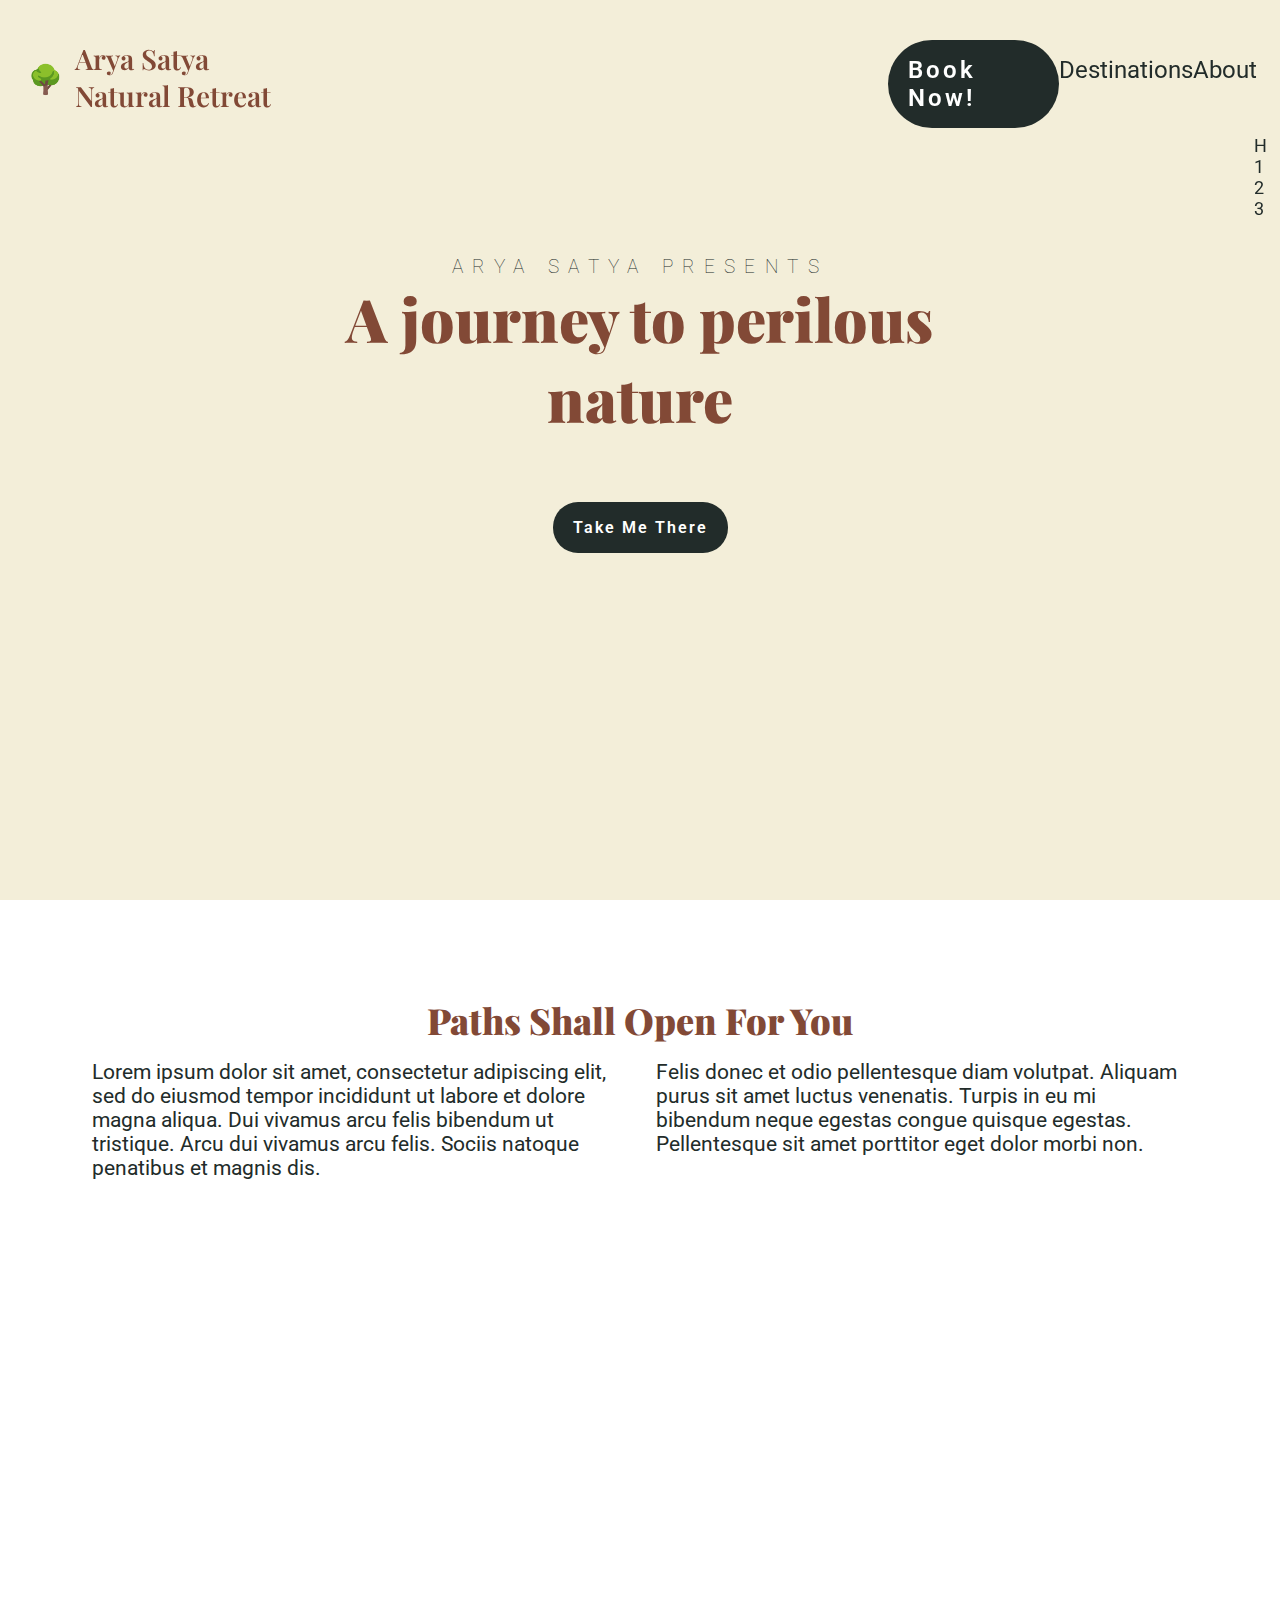
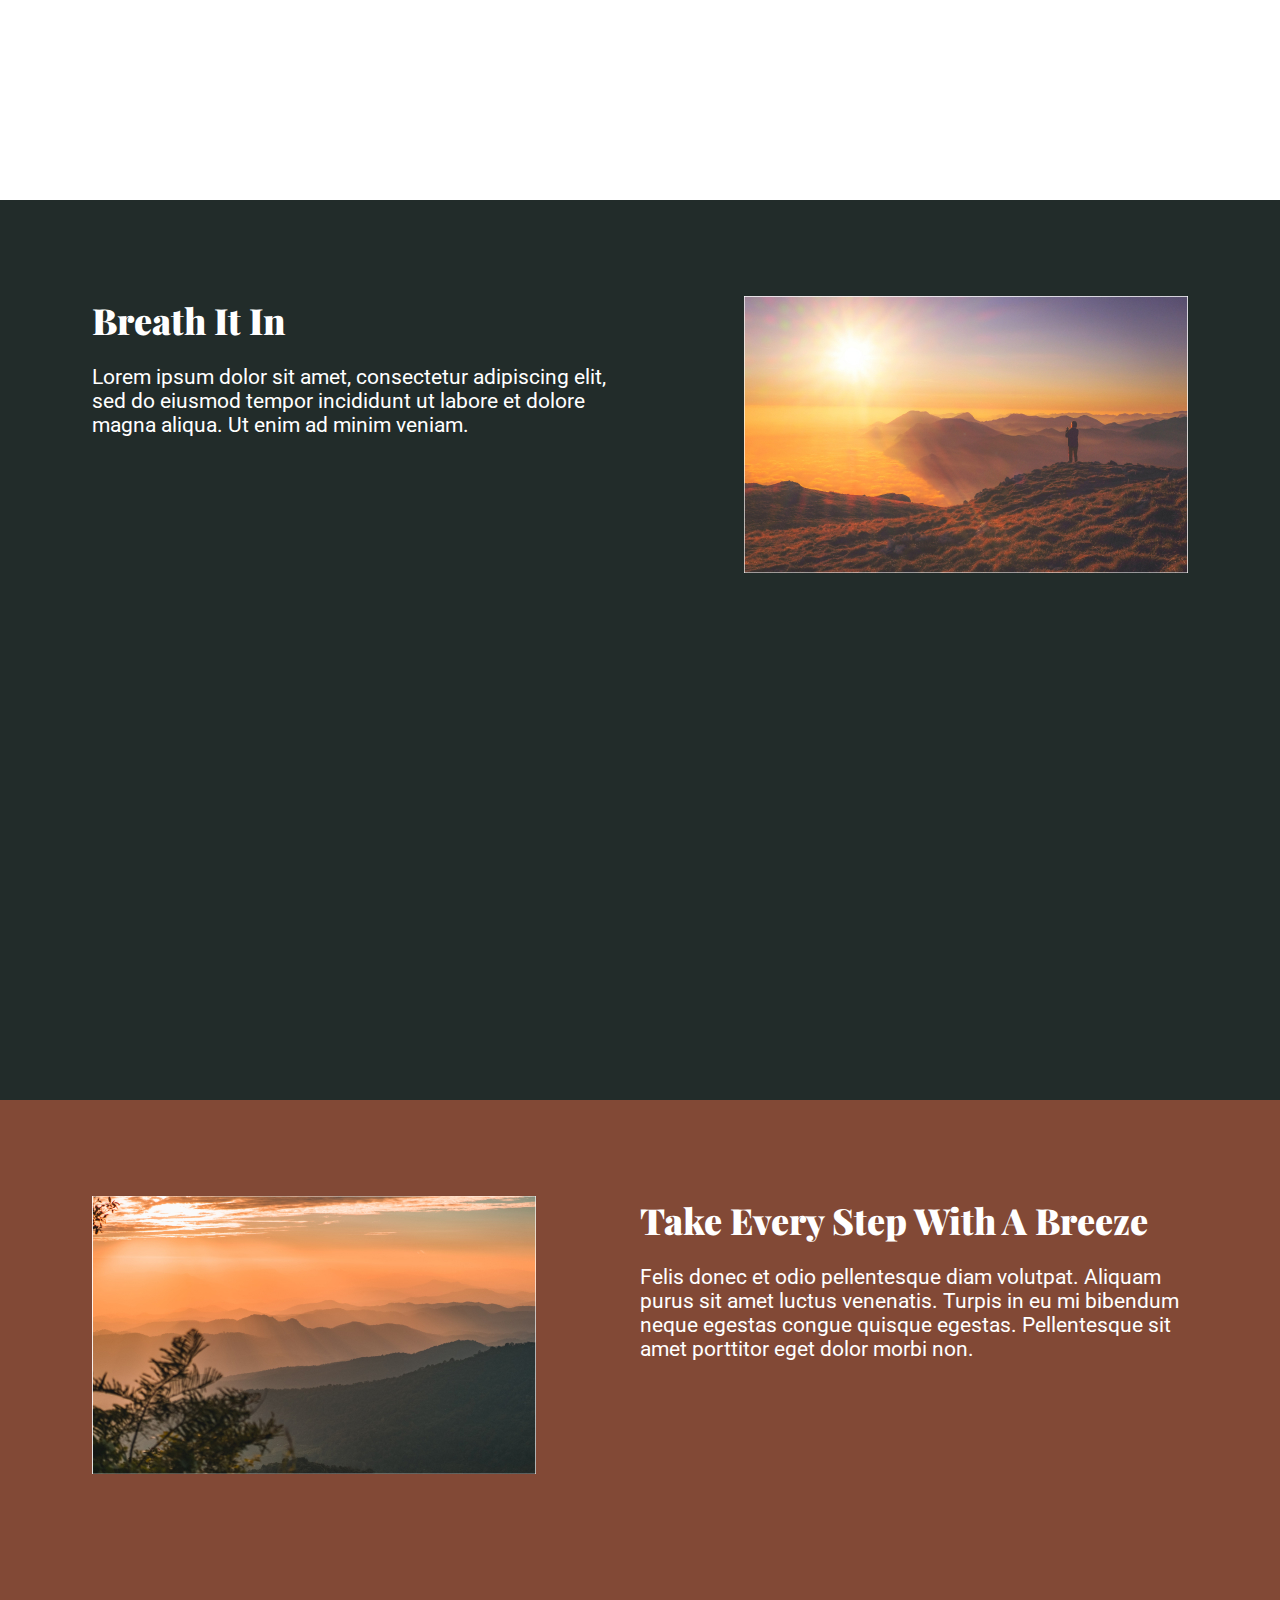
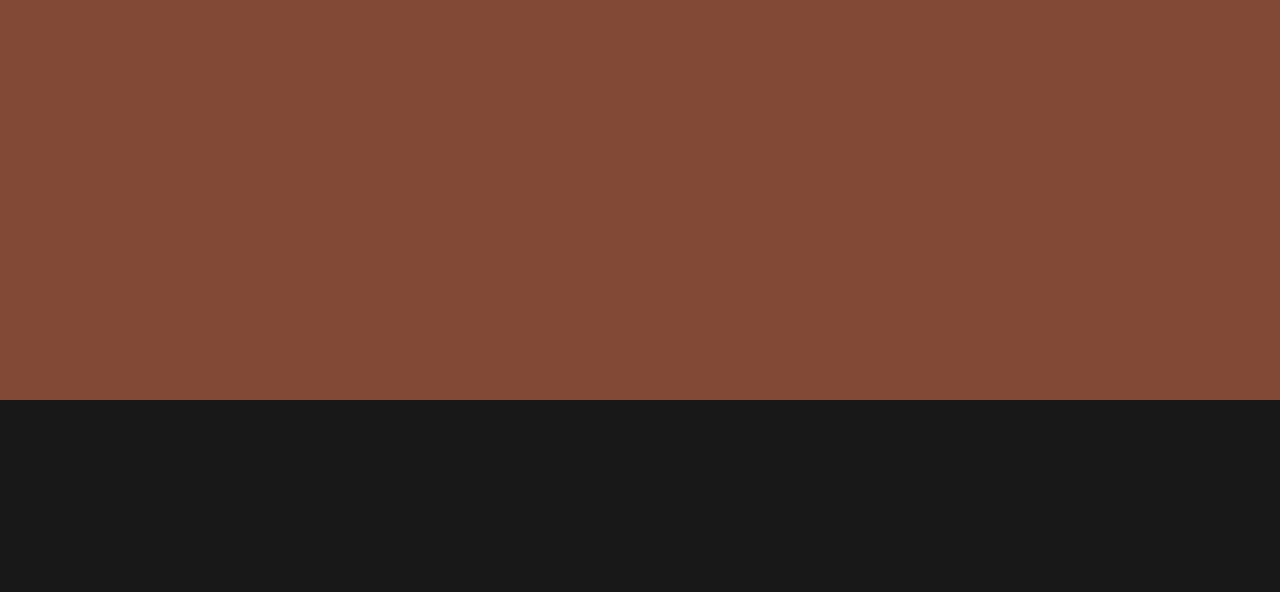
==== index.html @ a945a373 "01-init" ====
<!DOCTYPE html>
<html lang="en">
  <head>
    <meta charset="UTF-8" />
    <meta name="viewport" content="width=device-width, initial-scale=1.0" />
    <title>Arya Satya Natural Retreat</title>
    <link rel="preconnect" href="https://fonts.googleapis.com" />
    <link rel="preconnect" href="https://fonts.gstatic.com" crossorigin />
    <link
      href="https://fonts.googleapis.com/css2?family=Playfair+Display:wght@900&family=Roboto:wght@300;400&display=swap"
      rel="stylesheet" />
    <link rel="stylesheet" href="style.css" />
  </head>
  <body>
    <header>
      <nav class="navigation" aria-label="Top Navigation Bar">
        <a href="/index.html" class="nav__item">
          <div class="logo">
            <span>🌳</span>
            <span>Arya Satya Natural Retreat</span>
          </div>
        </a>
        <ul>
          <li class="nav__item">
            <a href="" class="btn bg-green">Book Now!</a>
          </li>
          <li class="nav__item">
            <a href="">Destinations</a>
          </li>
          <li class="nav__item">
            <a href="">About</a>
          </li>
        </ul>
      </nav>
    </header>
    <aside aria-label="Side Navigation Bar">
      <nav class="sidebar" aria-labelledby="Side Navigation Bar">
        <ul>
          <li>
            <a href="#hero">H</a>
          </li>
          <li>
            <a href="#1">1</a>
          </li>
          <li>
            <a href="#2">2</a>
          </li>
          <li>
            <a href="#3">3</a>
          </li>
        </ul>
      </nav>
    </aside>
    <main>
      <div class="hero bg-beige fp" id="hero">
        <div class="container">
          <h3>arya satya presents</h3>
          <h1>A journey to perilous nature</h1>
          <a href="" class="btn bg-green" style="margin-top: 4em"
            >Take Me There</a
          >
        </div>
      </div>
      <div id="content">
        <div class="container fp" id="1">
          <div class="quality">
            <h2>Paths shall open for you</h2>
            <!-- Slider start -->
            <!-- Slider end-->
            <div class="row">
              <p>
                Lorem ipsum dolor sit amet, consectetur adipiscing elit, sed do
                eiusmod tempor incididunt ut labore et dolore magna aliqua. Dui
                vivamus arcu felis bibendum ut tristique. Arcu dui vivamus arcu
                felis. Sociis natoque penatibus et magnis dis.
              </p>
              <p>
                Felis donec et odio pellentesque diam volutpat. Aliquam purus sit
                amet luctus venenatis. Turpis in eu mi bibendum neque egestas
                congue quisque egestas. Pellentesque sit amet porttitor eget dolor
                morbi non.
              </p>
            </div>
          </div>
        </div>
        <div class="bg-green" id="2">
          <div class="container fp">
            <div class="row">
              <div class="blurb">
                <h2>Breath it in</h2>
                <p>
                  Lorem ipsum dolor sit amet, consectetur adipiscing elit, sed do
                  eiusmod tempor incididunt ut labore et dolore magna aliqua. Ut
                  enim ad minim veniam.
                </p>
              </div>
              <img src="images/image-01.jpg" alt="" />
            </div>
          </div>
        </div>
        <div class="bg-brown" id="3">
          <div class="container fp">
            <div class="row">
              <img src="images/image-02.jpg" alt="" />
              <div class="blurb">
                <h2>Take every step with a breeze</h2>
                <p>
                  Felis donec et odio pellentesque diam volutpat. Aliquam purus
                  sit amet luctus venenatis. Turpis in eu mi bibendum neque
                  egestas congue quisque egestas. Pellentesque sit amet porttitor
                  eget dolor morbi non.
                </p>
              </div>
            </div>
          </div>
        </div>
      </div>
    </main>
    <footer>
      <div style="background-color: #191919">
        <div class="container">
          <div class="row"></div>
        </div>
      </div>
    </footer>
  </body>
</html>
---- style.css ----
:root {
  --beige: #F3EED9;
  --brown: #824936;
  --green: #222C2A;
}

*, *::after, *::before {
  box-sizing: border-box;
}

body {
  margin: 0;
  font-family: 'Roboto', sans-serif;
  color: var(--green);
  scroll-behavior: smooth;
}

h1, h2, .logo {
  font-family: 'Playfair Display', serif;
  width: fit-content;
  margin: 0;
}

p {
  font-size: 21px;
  font-weight: 400;
}

.bg-beige {
  background-color: var(--beige);
}

.bg-brown {
  background-color: var(--brown);
  color: white
}

.bg-green {
  background-color: var(--green);
  color: white
}

.container {
  margin-inline: auto;
  max-width: 1128px;
  padding: 6rem 0
}

.row {
  display: flex;
  justify-content: space-between;
  margin: 0 1rem;
}

.btn {
  display: inline-block;
  text-decoration: none;
  font-weight: 600;
  border-radius: 25px;
  padding: 1rem 1.25rem;
  letter-spacing: .125em;
  width: fit-content;
}

.logo {
  font-size: 28px;
  color: var(--brown);
  display: flex;
  text-decoration: none;
  align-items: center;
  width: fit-content;
}

.logo span {
  display: inline-block;
  font-weight: 600;
}

.logo span + span {
  width: 60%;
  margin-left: .75rem;
}

nav ul {
  margin: 0;
  padding: 0;
  list-style: none;
}

nav li {
  display: inline-block;
}

nav a {
  text-decoration: none;
  color: inherit;
}

.navigation {
  width: 96%;
  margin: 1.5rem 1.75rem 0;
  display: flex;
  justify-content: space-between;
  position: fixed;
}

.navigation .btn {
  border-radius: 50px;
}

.navigation ul {
  justify-content: space-evenly;
  width: 30%;
  display: flex;
}

.navigation li {
  font-size: 24px;
}

.nav__item a, .nav__item {
  display: inline-block;
  padding-top: 1rem;
}

.nav__item a.btn {
  color: white;
}

.sidebar {
  position: fixed;
  top: 15%;
  right: 1dvw;
}

.sidebar ul {
  display: flex;
  flex-direction: column;
}

.sidebar a {
  font-size: 18px;
}

.fp {
  height: 100dvh;
}

.hero {
  width: 100%;
  text-align: center;
  min-height: 660px;
}

.hero * {
  margin: 0 auto;
}

.hero h1 {
  font-weight: 900;
  font-size: 60px;
  color: var(--brown);
  width: 60%;
}

.hero h3 {
  font-weight: 100;
  margin-top: 10rem;
  letter-spacing: .5em;
  text-transform: uppercase;
}

.container h2 {
  font-weight:900;
  font-size: 36px;
  text-transform: capitalize;
}

.quality h2 {
  margin-inline: auto;
  color: var(--brown)
}

.quality p {
  width: 50%;
  margin: 1rem 0;
}

.quality p + p{
  margin-left: 2rem;
}

.blurb {
  width: 50%;
}

.blurb h2 {
  text-transform: capitalize;
}
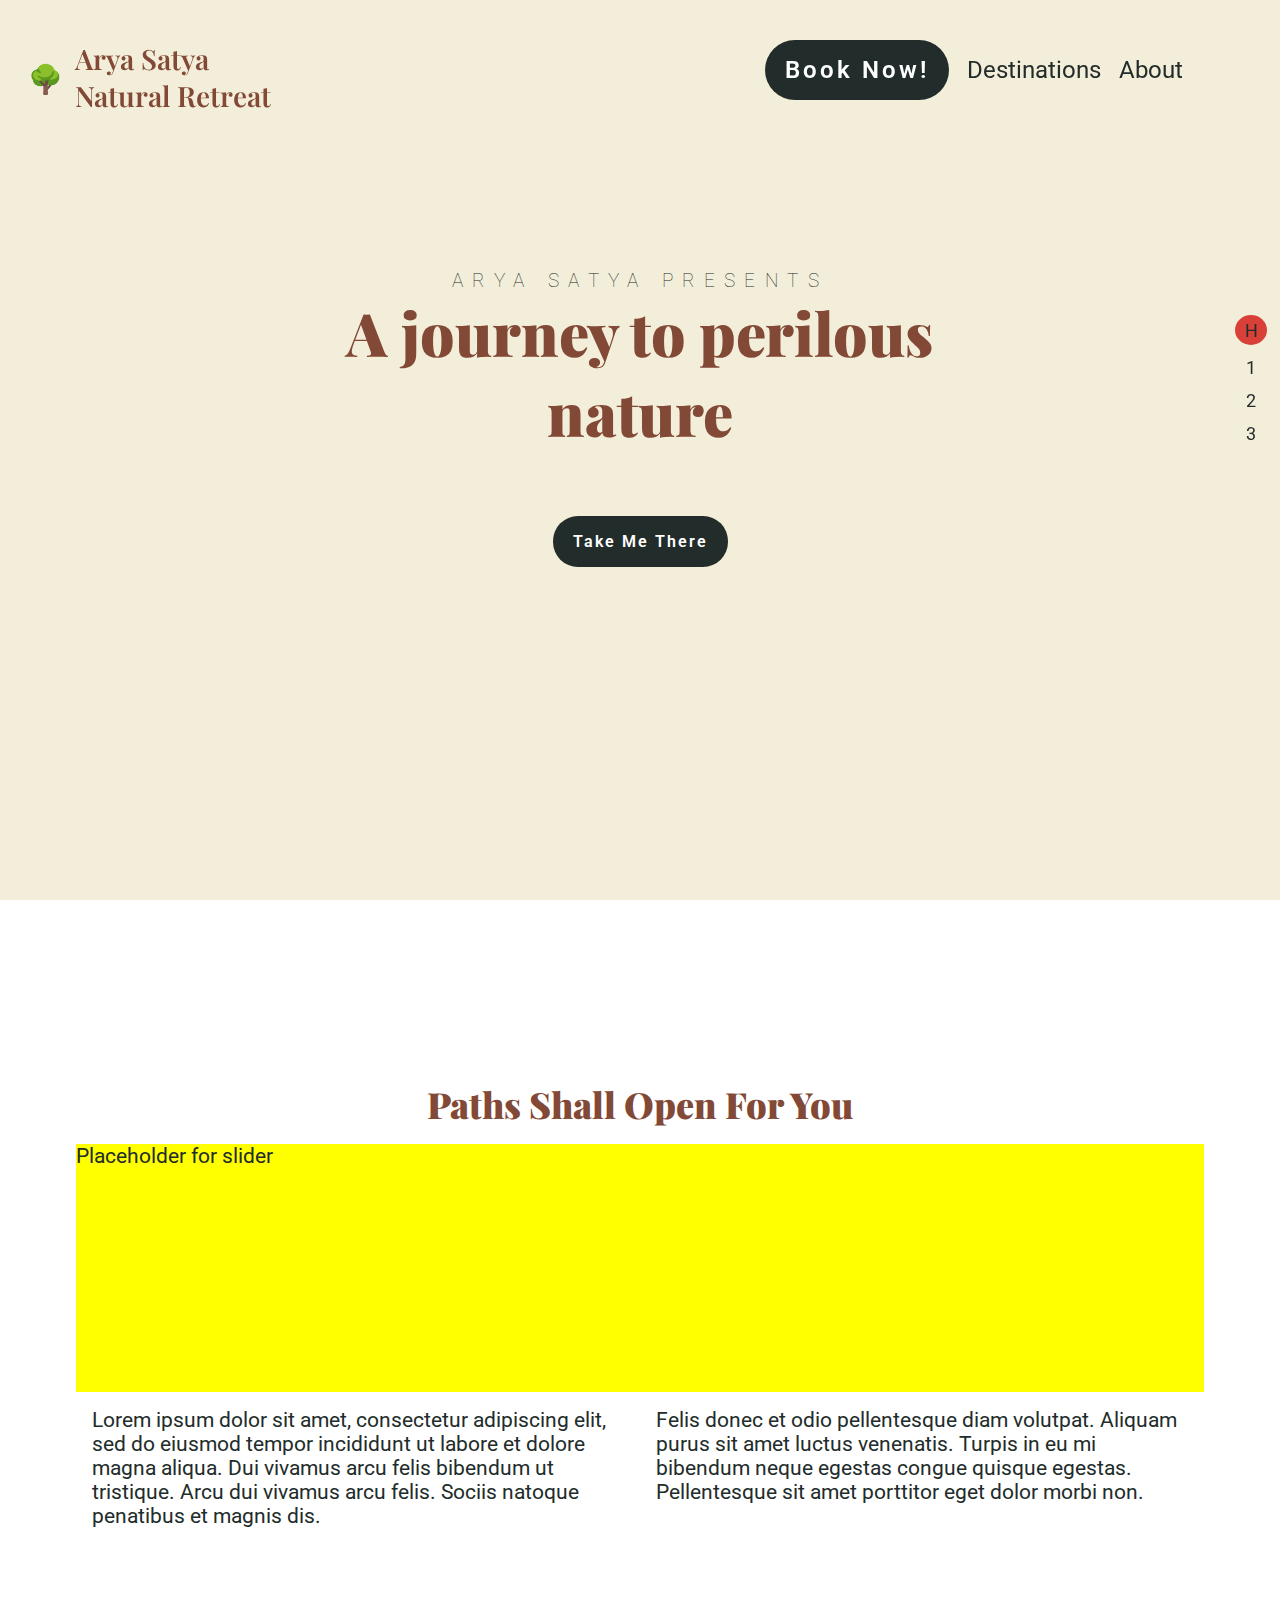
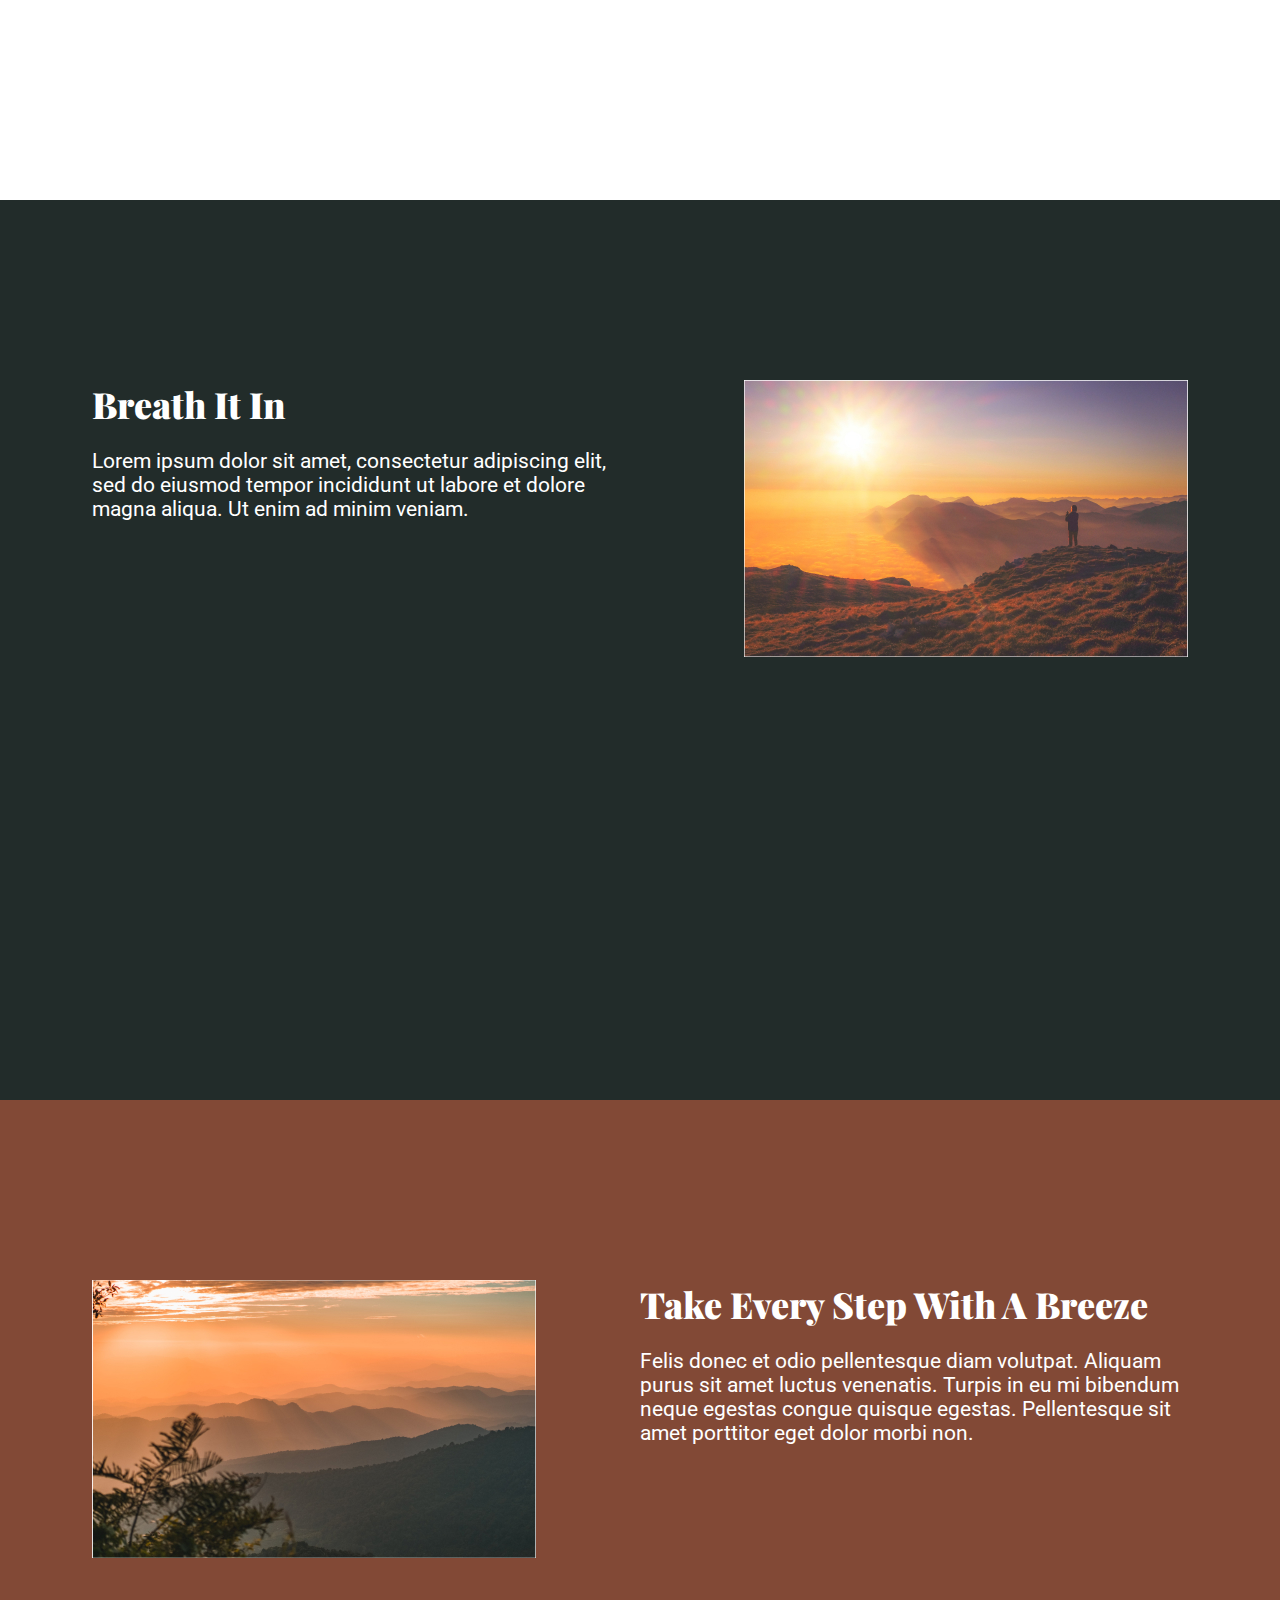
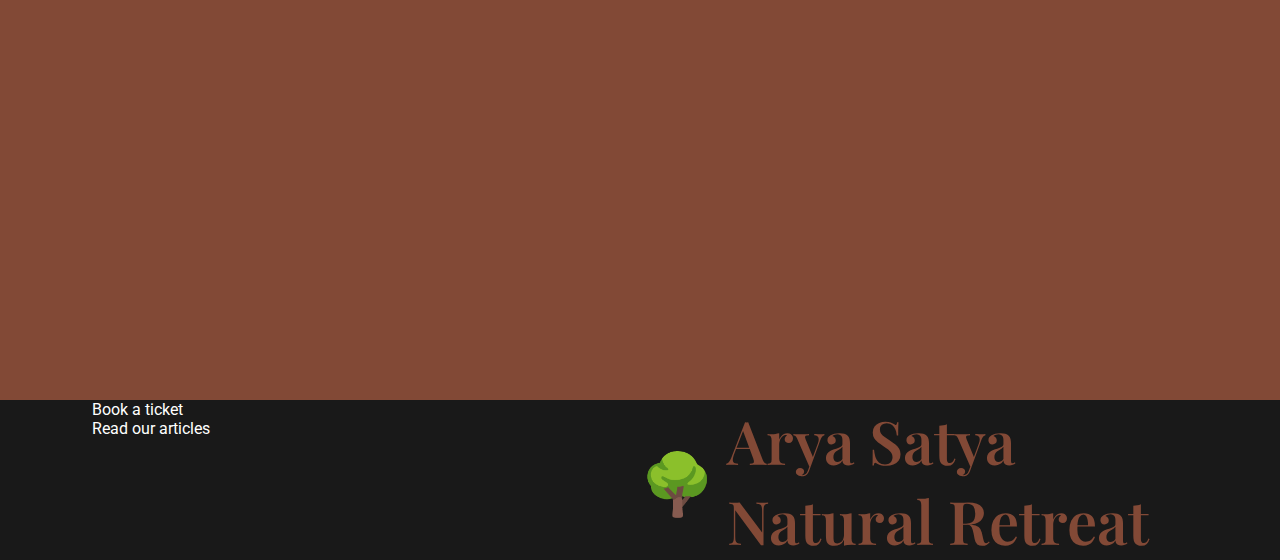
==== commit fd69da53: "rearranged file structure" ====
--- a/index.html
+++ b/index.html
@@ -1,62 +1,63 @@
 <!DOCTYPE html>
-<html lang="en">
+<html lang="en" class="smooth-scroll">
   <head>
     <meta charset="UTF-8" />
     <meta name="viewport" content="width=device-width, initial-scale=1.0" />
-    <title>Arya Satya Natural Retreat</title>
+    <title>🌳 Arya Satya Natural Retreat | Home</title>
     <link rel="preconnect" href="https://fonts.googleapis.com" />
     <link rel="preconnect" href="https://fonts.gstatic.com" crossorigin />
     <link
       href="https://fonts.googleapis.com/css2?family=Playfair+Display:wght@900&family=Roboto:wght@300;400&display=swap"
       rel="stylesheet" />
-    <link rel="stylesheet" href="style.css" />
+    <link rel="stylesheet" href="src/style.css" />
+    <link rel="stylesheet" href="src/styles/main.css">
   </head>
   <body>
     <header>
       <nav class="navigation" aria-label="Top Navigation Bar">
-        <a href="/index.html" class="nav__item">
+        <a href="./index.html" class="nav__item">
           <div class="logo">
             <span>🌳</span>
             <span>Arya Satya Natural Retreat</span>
           </div>
         </a>
         <ul>
-          <li class="nav__item">
-            <a href="" class="btn bg-green">Book Now!</a>
+          <li class="nav__item flex__shrink">
+            <a href="src/pages/booking.html" class="btn bg-green">Book Now!</a>
           </li>
           <li class="nav__item">
-            <a href="">Destinations</a>
+            <a href="src/pages/destinations.html">Destinations</a>
           </li>
           <li class="nav__item">
-            <a href="">About</a>
+            <a href="src/pages/about.html">About</a>
           </li>
         </ul>
       </nav>
     </header>
-    <aside aria-label="Side Navigation Bar">
-      <nav class="sidebar" aria-labelledby="Side Navigation Bar">
+    <aside>
+    </aside>
+    <main>
+      <nav class="sidebar" aria-label="Side Navigation Bar">
         <ul>
           <li>
-            <a href="#hero">H</a>
+            <a href="#hero" class="selected">H</a>
           </li>
           <li>
-            <a href="#1">1</a>
+            <a href="#1" class="">1</a>
           </li>
           <li>
-            <a href="#2">2</a>
+            <a href="#2" class="">2</a>
           </li>
           <li>
-            <a href="#3">3</a>
+            <a href="#3" class="">3</a>
           </li>
         </ul>
       </nav>
-    </aside>
-    <main>
       <div class="hero bg-beige fp" id="hero">
         <div class="container">
           <h3>arya satya presents</h3>
           <h1>A journey to perilous nature</h1>
-          <a href="" class="btn bg-green" style="margin-top: 4em"
+          <a href="/booking.html" class="btn bg-green" style="margin-top: 4em"
             >Take Me There</a
           >
         </div>
@@ -66,7 +67,13 @@
           <div class="quality">
             <h2>Paths shall open for you</h2>
             <!-- Slider start -->
+            <!-- Placeholder -->
+            <div style="background-color: yellow; height: 248px;">
+              <p>Placeholder for slider</p>
+            </div>
             <!-- Slider end-->
+            <!-- Slider item namer start -->
+            <!-- Slider item namer end -->
             <div class="row">
               <p>
                 Lorem ipsum dolor sit amet, consectetur adipiscing elit, sed do
@@ -117,11 +124,53 @@
       </div>
     </main>
     <footer>
-      <div style="background-color: #191919">
+      <div class="" style="background-color: #191919; color: white">
         <div class="container">
-          <div class="row"></div>
+          <div class="row">
+            <div class="links">
+              <ul>
+                <li>Book a ticket</li>
+                <li>Read our articles</li>
+                <li></li>
+                <li></li>
+              </ul>
+              <ul>
+                <li></li>
+                <li></li>
+                <li></li>
+                <li></li>
+              </ul>
+            </div>
+            <div class="logo" style="font-size: 60px; width: 50%">
+              <span>🌳</span>
+              <span>Arya Satya Natural Retreat</span>
+            </div>
+          </div>
         </div>
       </div>
     </footer>
+    <!-- <script>
+      //There are 3 stages a codeblock go through: TODO, FIX, and UPDATE.
+      //TODO means it is yet to be done, no code, only a an unfinished concept. Do the damn thing already!
+      //FIX means it is not working as required/expected/intended. Fix as soon as possible
+      //UPDATE means there are new requirements for the code block and it must be updated
+
+      document.addEventListener("DOMContentLoaded", () => {
+        //TODO Handle Slider logic
+
+
+        //FIX Handle smooth scroll, styling pada link yang diklik dalam .sidebar
+        document.querySelectorAll(".sidebar a").forEach((anchor, index) => {
+          anchor.addEventListener('click', (event) => {
+          if (this.hash !== "") {
+            event.preventDefault()
+
+            let hash = this.hash
+            console.log(hash);
+          }
+        })
+        })
+      })
+    </script> -->
   </body>
 </html>
--- a/src/style.css
+++ b/src/style.css
@@ -0,0 +1,142 @@
+:root {
+  --beige: #F3EED9;
+  --brown: #824936;
+  --green: #222C2A;
+}
+
+*, *::after, *::before {
+  box-sizing: border-box;
+}
+
+body {
+  margin: 0;
+  font-family: 'Roboto', sans-serif;
+  color: var(--green);
+}
+
+h1, h2, .logo {
+  font-family: 'Playfair Display', serif;
+  width: fit-content;
+  margin: 0;
+}
+
+p {
+  font-size: 21px;
+  font-weight: 400;
+}
+
+.bg-beige {
+  background-color: var(--beige);
+}
+
+.bg-brown {
+  background-color: var(--brown);
+  color: white
+}
+
+.bg-green {
+  background-color: var(--green);
+  color: white
+}
+
+.container {
+  margin-inline: auto;
+  max-width: 1128px;
+}
+
+.row {
+  display: flex;
+  justify-content: space-between;
+  margin: 0 1rem;
+}
+
+.btn {
+  display: inline-block;
+  text-decoration: none;
+  font-weight: 600;
+  border-radius: 25px;
+  padding: 1rem 1.25rem;
+  letter-spacing: .125em;
+  width: fit-content;
+}
+
+.smooth-scroll {
+  scroll-behavior: smooth;
+}
+
+.logo {
+  font-size: 28px;
+  color: var(--brown);
+  display: flex;
+  text-decoration: none;
+  align-items: center;
+  width: 70%;
+}
+
+.logo span {
+  display: inline-block;
+  font-weight: 600;
+}
+
+.logo span + span {
+  margin-left: .75rem;
+}
+
+nav ul, footer ul {
+  margin: 0;
+  padding: 0;
+  list-style: none;
+}
+
+nav li {
+  display: inline-block;
+}
+
+nav a {
+  text-decoration: none;
+  color: inherit;
+}
+
+.navigation {
+  width: 96%;
+  margin: 1.5rem 1.75rem 0;
+  display: flex;
+  justify-content: space-between;
+  position: fixed;
+}
+
+.navigation .btn {
+  border-radius: 50px;
+}
+
+.navigation ul {
+  width: 40%;
+  display: flex;
+}
+
+.navigation li {
+  font-size: 24px;
+}
+
+.navigation li + li{
+  margin-left: .75em;
+}
+
+.flex__shrink {
+  flex-shrink: 0;
+}
+
+.nav__item a, .nav__item {
+  display: block;
+  padding-top: 1rem;
+}
+
+.nav__item .btn {
+  color: white;
+}
+
+.container h2 {
+  font-weight:900;
+  font-size: 36px;
+  text-transform: capitalize;
+}--- a/src/styles/main.css
+++ b/src/styles/main.css
@@ -0,0 +1,91 @@
+.sidebar {
+  position: fixed;
+  top: 35dvh;
+  right: 1dvw;
+}
+
+.sidebar ul {
+  display: flex;
+  flex-direction: column;
+  justify-items: center;
+}
+
+.sidebar li + li{
+  margin-top: .75em;
+}
+
+.sidebar a {
+  font-size: 18px;
+  display: block;
+  text-align: center;
+}
+
+.sidebar .selected {
+  background-color: rgb(217, 64, 55);
+  width: 32px;
+  padding: .25em;
+  border-radius: 50%;
+}
+
+.fp {
+  height: 100dvh;
+  padding: 20dvh 0
+}
+
+.hero {
+  width: 100%;
+  text-align: center;
+  min-height: 660px;
+}
+
+.hero * {
+  margin: 0 auto;
+}
+
+.hero h1 {
+  font-weight: 900;
+  font-size: 60px;
+  color: var(--brown);
+  width: max(60%, 440px);
+}
+
+.hero h3 {
+  font-weight: 100;
+  margin-top: 10dvh;
+  letter-spacing: .5em;
+  text-transform: uppercase;
+}
+
+.quality h2 {
+  margin-inline: auto;
+  color: var(--brown)
+}
+
+.quality p {
+  width: 50%;
+  margin: 1rem 0;
+}
+
+.quality p + p{
+  margin-left: 2rem;
+}
+
+.blurb {
+  width: 50%;
+}
+
+.blurb h2 {
+  text-transform: capitalize;
+}
+
+@media screen and (max-width < 585px) {
+  .sidebar {
+    top: auto;
+    right: auto;
+    bottom: 0;
+  }
+
+  .row {
+    flex-direction: column;
+  }
+}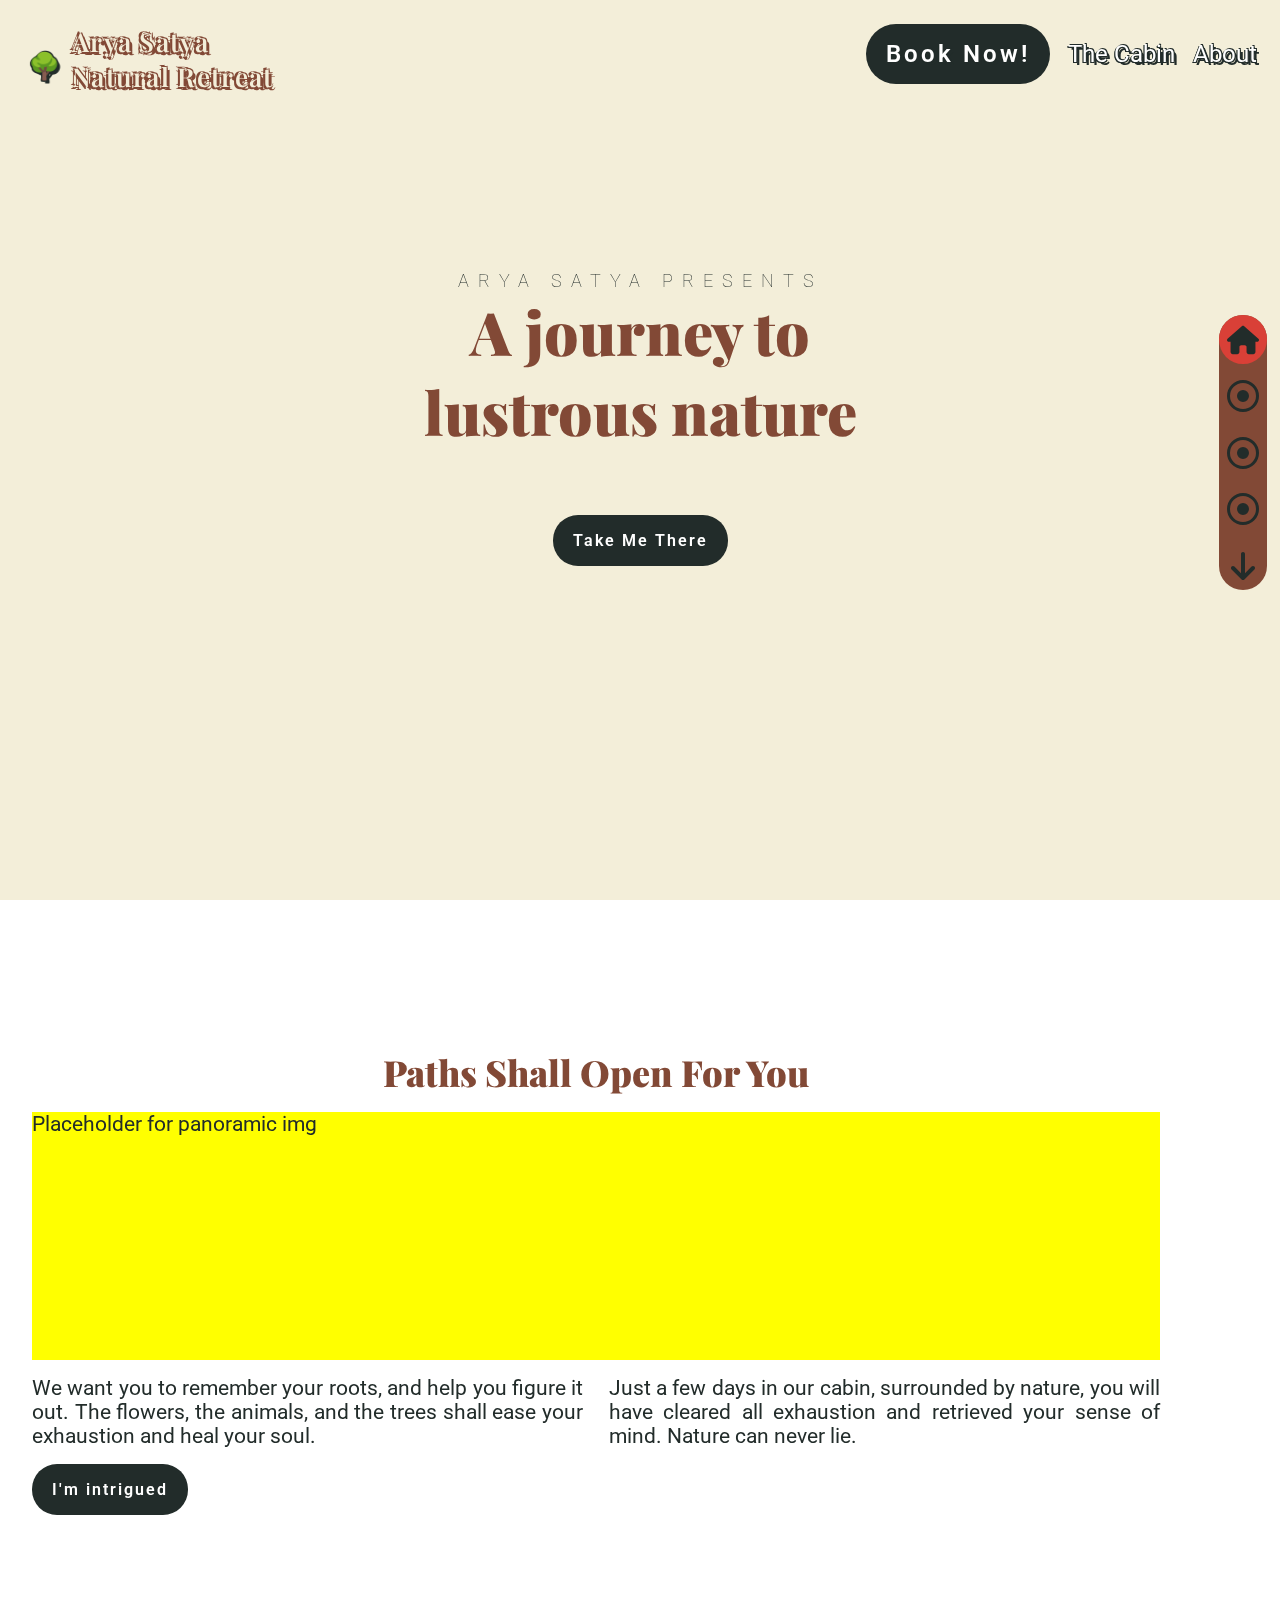
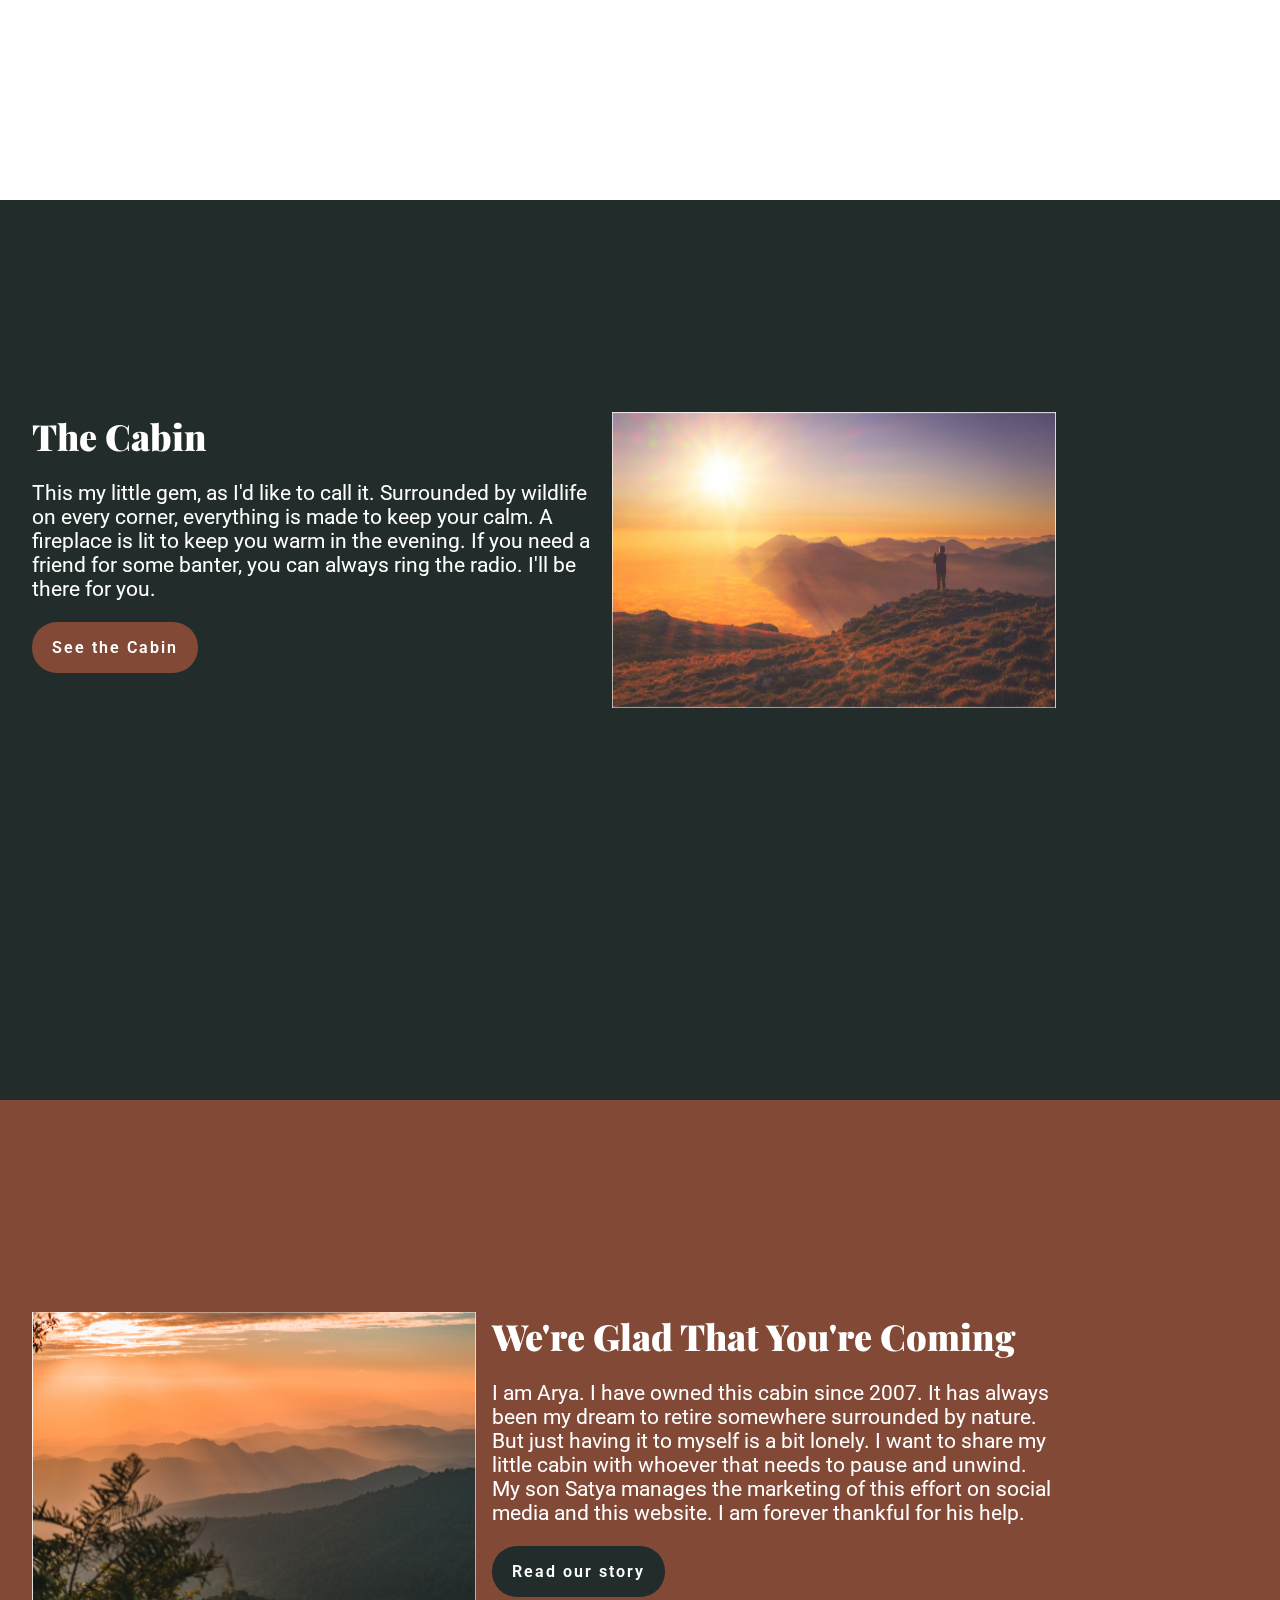
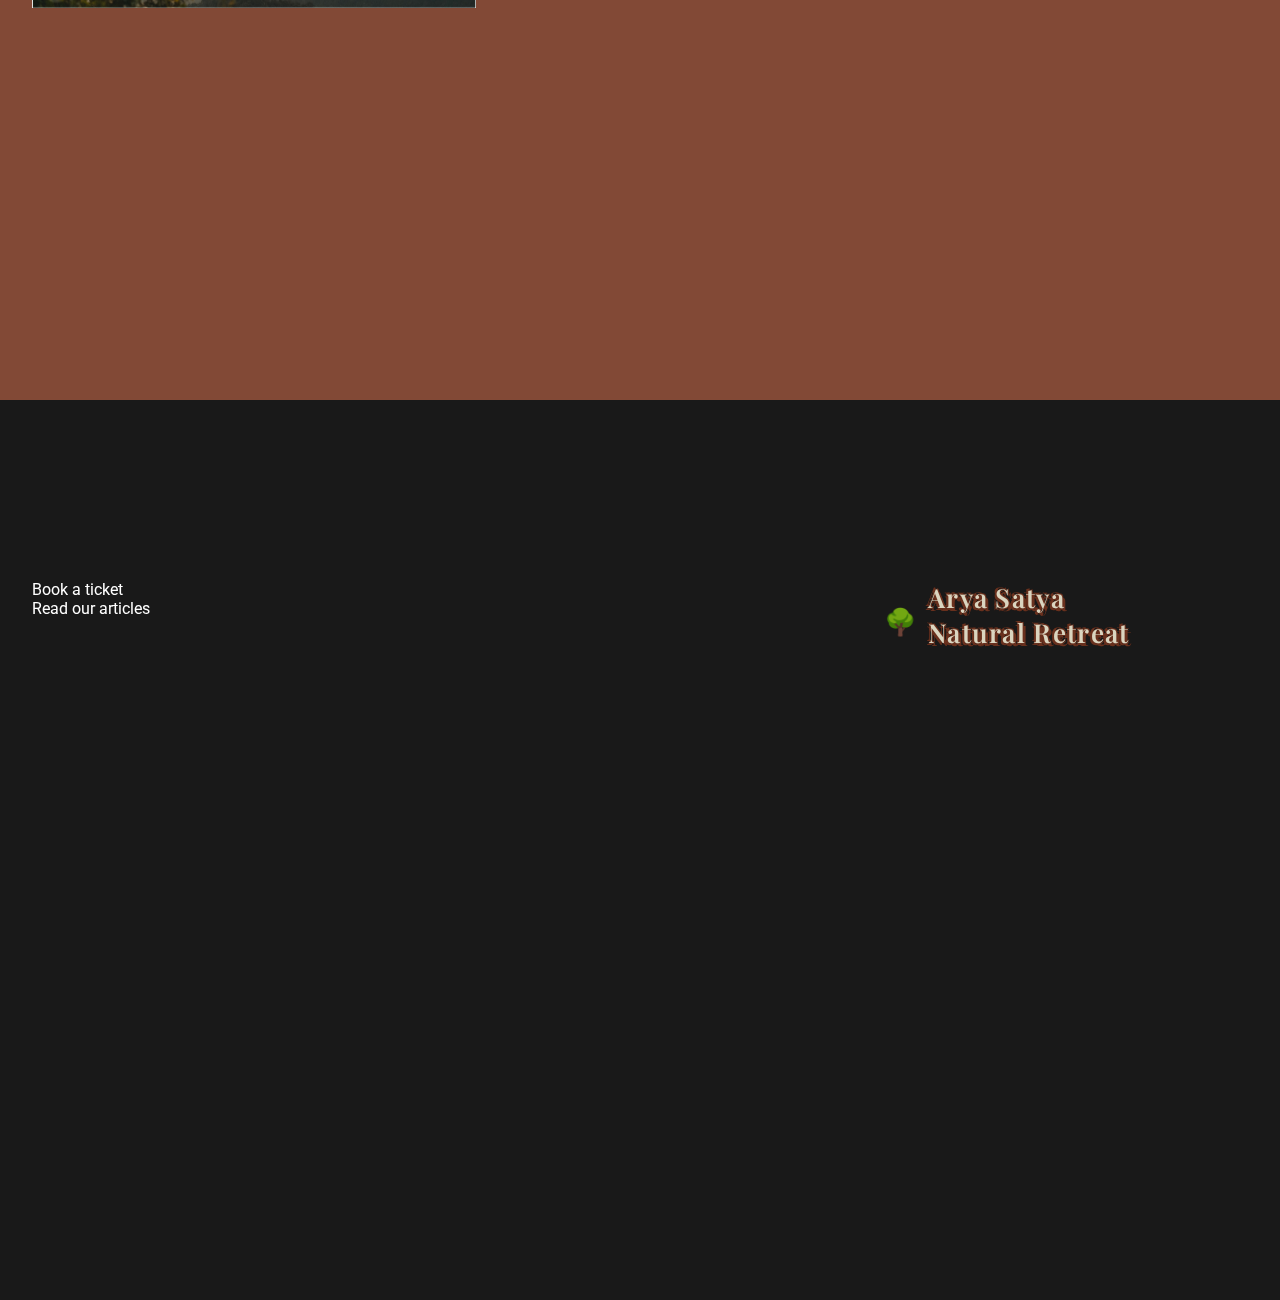
==== commit 6d89babf: "2nd run" ====
--- a/index.html
+++ b/index.html
@@ -10,123 +10,165 @@
       href="https://fonts.googleapis.com/css2?family=Playfair+Display:wght@900&family=Roboto:wght@300;400&display=swap"
       rel="stylesheet" />
     <link rel="stylesheet" href="src/style.css" />
-    <link rel="stylesheet" href="src/styles/main.css">
+    <link rel="stylesheet" href="src/styles/main.css" />
   </head>
   <body>
     <header>
       <nav class="navigation" aria-label="Top Navigation Bar">
-        <a href="./index.html" class="nav__item">
+        <a href="./index.html" class="">
           <div class="logo">
             <span>🌳</span>
             <span>Arya Satya Natural Retreat</span>
           </div>
         </a>
         <ul>
-          <li class="nav__item flex__shrink">
+          <li class="nav__item md-show">
             <a href="src/pages/booking.html" class="btn bg-green">Book Now!</a>
           </li>
-          <li class="nav__item">
-            <a href="src/pages/destinations.html">Destinations</a>
-          </li>
-          <li class="nav__item">
+          <li class="nav__item lg-show">
+            <a href="src/pages/cabin.html">The Cabin</a>
+          </li>
+          <li class="nav__item lg-show">
             <a href="src/pages/about.html">About</a>
           </li>
         </ul>
       </nav>
     </header>
     <aside>
+      <nav class="sidebar" aria-label="Side Navigation Bar">
+        <ul>
+          <li>
+            <a href="#hero" class="active">
+              <img src="src/images/house-solid.svg" alt="Home" id="home" />
+            </a>
+          </li>
+          <li>
+            <a href="#1" class="">
+              <img src="src/images/circle-dot-regular.svg" alt="" />
+            </a>
+          </li>
+          <li>
+            <a href="#2" class="">
+              <img src="src/images/circle-dot-regular.svg" alt="" />
+            </a>
+          </li>
+          <li>
+            <a href="#3" class="">
+              <img src="src/images/circle-dot-regular.svg" alt="" />
+            </a>
+          </li>
+          <li>
+            <a href="#foot" class="">
+              <img src="src/images/arrow-down-solid.svg" alt="" />
+            </a>
+          </li>
+        </ul>
+      </nav>
     </aside>
     <main>
-      <nav class="sidebar" aria-label="Side Navigation Bar">
-        <ul>
-          <li>
-            <a href="#hero" class="selected">H</a>
-          </li>
-          <li>
-            <a href="#1" class="">1</a>
-          </li>
-          <li>
-            <a href="#2" class="">2</a>
-          </li>
-          <li>
-            <a href="#3" class="">3</a>
-          </li>
-        </ul>
-      </nav>
       <div class="hero bg-beige fp" id="hero">
         <div class="container">
           <h3>arya satya presents</h3>
-          <h1>A journey to perilous nature</h1>
-          <a href="/booking.html" class="btn bg-green" style="margin-top: 4em"
+          <h1>A journey to lustrous nature</h1>
+          <a
+            href="src/pages/booking.html"
+            class="btn bg-green"
+            style="margin-top: 4em"
             >Take Me There</a
           >
         </div>
       </div>
       <div id="content">
-        <div class="container fp" id="1">
+        <section class="container fp" id="1">
           <div class="quality">
             <h2>Paths shall open for you</h2>
-            <!-- Slider start -->
+            <!-- Panorama start -->
             <!-- Placeholder -->
-            <div style="background-color: yellow; height: 248px;">
-              <p>Placeholder for slider</p>
-            </div>
-            <!-- Slider end-->
-            <!-- Slider item namer start -->
-            <!-- Slider item namer end -->
+            <div style="background-color: yellow; height: 248px">
+              <p>Placeholder for panoramic img</p>
+            </div>
+            <!-- Panorama end-->
             <div class="row">
-              <p>
-                Lorem ipsum dolor sit amet, consectetur adipiscing elit, sed do
-                eiusmod tempor incididunt ut labore et dolore magna aliqua. Dui
-                vivamus arcu felis bibendum ut tristique. Arcu dui vivamus arcu
-                felis. Sociis natoque penatibus et magnis dis.
-              </p>
-              <p>
-                Felis donec et odio pellentesque diam volutpat. Aliquam purus sit
-                amet luctus venenatis. Turpis in eu mi bibendum neque egestas
-                congue quisque egestas. Pellentesque sit amet porttitor eget dolor
-                morbi non.
-              </p>
+              <article>
+                <p>
+                  We want you to remember your roots, and help you figure it
+                  out. The flowers, the animals, and the trees shall ease your
+                  exhaustion and heal your soul.
+                </p>
+                <p>
+                  Just a few days in our cabin, surrounded by nature, you will
+                  have cleared all exhaustion and retrieved your sense of mind.
+                  Nature can never lie.
+                </p>
+              </article>
+            </div>
+            <div class="row">
+              <a href="src/pages/booking.html" class="btn bg-green"
+                >I'm intrigued</a
+              >
+            </div>
+          </div>
+        </section>
+        <section class="bg-green" id="2">
+          <div class="container fp">
+            <div class="row blurb">
+              <div class="blurb__text">
+                <article>
+                  <h2>The Cabin</h2>
+                  <p>
+                    This my little gem, as I'd like to call it. Surrounded by
+                    wildlife on every corner, everything is made to keep your
+                    calm. A fireplace is lit to keep you warm in the evening. If
+                    you need a friend for some banter, you can always ring the
+                    radio. I'll be there for you.
+                  </p>
+                </article>
+                <a
+                  href="src/pages/cabin.html"
+                  class="btn bg-brown"
+                  style="width: fit-content; text-align: right"
+                  >See the Cabin</a
+                >
+              </div>
+              <img
+                src="src/images/image-01.jpg"
+                alt="A wooden cabin, surrounded by trees and wilderness"
+                class="blurb__img" />
+            </div>
+          </div>
+        </section>
+      </div>
+      <section class="bg-brown" id="3">
+        <div class="container fp">
+          <div class="row blurb">
+            <img
+              src="src/images/image-02.jpg"
+              alt="A middle aged man, Arya, and his son, Satya, standing in front of a wooden cabin"
+              class="blurb__img" />
+            <div class="blurb__text">
+              <article>
+                <h2>We're glad that you're coming</h2>
+                <p>
+                  I am Arya. I have owned this cabin since 2007. It has always
+                  been my dream to retire somewhere surrounded by nature. But
+                  just having it to myself is a bit lonely. I want to share my
+                  little cabin with whoever that needs to pause and unwind. My
+                  son Satya manages the marketing of this effort on social
+                  media and this website. I am forever thankful for his help.
+                </p>
+              </article>
+              <a href="src/pages/about.html" class="btn bg-green"
+                >Read our story</a
+              >
             </div>
           </div>
         </div>
-        <div class="bg-green" id="2">
-          <div class="container fp">
-            <div class="row">
-              <div class="blurb">
-                <h2>Breath it in</h2>
-                <p>
-                  Lorem ipsum dolor sit amet, consectetur adipiscing elit, sed do
-                  eiusmod tempor incididunt ut labore et dolore magna aliqua. Ut
-                  enim ad minim veniam.
-                </p>
-              </div>
-              <img src="images/image-01.jpg" alt="" />
-            </div>
-          </div>
-        </div>
-        <div class="bg-brown" id="3">
-          <div class="container fp">
-            <div class="row">
-              <img src="images/image-02.jpg" alt="" />
-              <div class="blurb">
-                <h2>Take every step with a breeze</h2>
-                <p>
-                  Felis donec et odio pellentesque diam volutpat. Aliquam purus
-                  sit amet luctus venenatis. Turpis in eu mi bibendum neque
-                  egestas congue quisque egestas. Pellentesque sit amet porttitor
-                  eget dolor morbi non.
-                </p>
-              </div>
-            </div>
-          </div>
-        </div>
-      </div>
+      </section>
     </main>
-    <footer>
+    <footer id="foot">
       <div class="" style="background-color: #191919; color: white">
-        <div class="container">
-          <div class="row">
+        <div class="container fp">
+          <div class="row" style="justify-content: space-between">
             <div class="links">
               <ul>
                 <li>Book a ticket</li>
@@ -134,14 +176,8 @@
                 <li></li>
                 <li></li>
               </ul>
-              <ul>
-                <li></li>
-                <li></li>
-                <li></li>
-                <li></li>
-              </ul>
-            </div>
-            <div class="logo" style="font-size: 60px; width: 50%">
+            </div>
+            <div class="logo">
               <span>🌳</span>
               <span>Arya Satya Natural Retreat</span>
             </div>
@@ -149,28 +185,28 @@
         </div>
       </div>
     </footer>
-    <!-- <script>
+    <script>
       //There are 3 stages a codeblock go through: TODO, FIX, and UPDATE.
       //TODO means it is yet to be done, no code, only a an unfinished concept. Do the damn thing already!
       //FIX means it is not working as required/expected/intended. Fix as soon as possible
       //UPDATE means there are new requirements for the code block and it must be updated
 
       document.addEventListener("DOMContentLoaded", () => {
-        //TODO Handle Slider logic
+        //Handle sidebar logic
+        let sidebarLinks = document.querySelectorAll(".sidebar a");
 
+        sidebarLinks.forEach((anchor, index) => {
+          anchor.addEventListener("click", (e) => {
+            document.querySelector(".active").classList.remove("active");
+            anchor.classList.add("active");
+          });
+        });
 
-        //FIX Handle smooth scroll, styling pada link yang diklik dalam .sidebar
-        document.querySelectorAll(".sidebar a").forEach((anchor, index) => {
-          anchor.addEventListener('click', (event) => {
-          if (this.hash !== "") {
-            event.preventDefault()
-
-            let hash = this.hash
-            console.log(hash);
-          }
-        })
-        })
-      })
-    </script> -->
+        //Direct user to hero every reload
+        if (performance.navigation.type == performance.navigation.TYPE_RELOAD) {
+          document.getElementById("home").click();
+        }
+      });
+    </script>
   </body>
 </html>
--- a/src/style.css
+++ b/src/style.css
@@ -1,27 +1,31 @@
 :root {
-  --beige: #F3EED9;
+  --beige: #f3eed9;
   --brown: #824936;
-  --green: #222C2A;
-}
-
-*, *::after, *::before {
+  --green: #222c2a;
+}
+
+*,
+*::after,
+*::before {
   box-sizing: border-box;
 }
 
 body {
   margin: 0;
-  font-family: 'Roboto', sans-serif;
+  font-family: "Roboto", sans-serif;
   color: var(--green);
 }
 
-h1, h2, .logo {
-  font-family: 'Playfair Display', serif;
+h1,
+h2,
+.logo {
+  font-family: "Playfair Display", serif;
   width: fit-content;
   margin: 0;
 }
 
 p {
-  font-size: 21px;
+  font-size: clamp(0.95em, 3dvw, 21px);
   font-weight: 400;
 }
 
@@ -31,23 +35,23 @@
 
 .bg-brown {
   background-color: var(--brown);
-  color: white
+  color: white;
 }
 
 .bg-green {
   background-color: var(--green);
-  color: white
+  color: white;
 }
 
 .container {
   margin-inline: auto;
   max-width: 1128px;
+  margin: 0 2rem;
 }
 
 .row {
   display: flex;
-  justify-content: space-between;
-  margin: 0 1rem;
+  gap: 1em;
 }
 
 .btn {
@@ -56,33 +60,53 @@
   font-weight: 600;
   border-radius: 25px;
   padding: 1rem 1.25rem;
-  letter-spacing: .125em;
+  letter-spacing: 0.125em;
   width: fit-content;
 }
 
 .smooth-scroll {
   scroll-behavior: smooth;
+  overflow-y: hidden;
 }
 
 .logo {
-  font-size: 28px;
-  color: var(--brown);
+  font-size: clamp(1.25em, 4dvw, 26px);
   display: flex;
   text-decoration: none;
   align-items: center;
-  width: 70%;
+  width: 276px;
 }
 
 .logo span {
+  mix-blend-mode: difference;
   display: inline-block;
   font-weight: 600;
 }
 
+.logo span:nth-child(1) {
+  margin-top: 10px;
+}
+
 .logo span + span {
-  margin-left: .75rem;
-}
-
-nav ul, footer ul {
+  letter-spacing: 0.05em;
+  color: var(--beige);
+  text-shadow: 
+    3px 3px 0 var(--brown),
+    -2px -2px 0 var(--brown),
+    1px -1px 0 var(--brown),
+    -2px 2px 0 var(--brown),
+    1px 1px 0 var(--brown);
+  --webkit-text-stroke: 1px var(--brown);
+  margin-left: 0.75rem;
+}
+
+nav .logo {
+  position: absolute;
+  z-index: 999;
+}
+
+nav ul,
+footer ul {
   margin: 0;
   padding: 0;
   list-style: none;
@@ -94,7 +118,14 @@
 
 nav a {
   text-decoration: none;
-  color: inherit;
+  --webkit-text-stroke: 1px var(--green);
+  color: white;
+  text-shadow: 
+    3px 3px 0 var(--green),
+    -1px 1px 0 var(--green),
+    1px -1px 0 var(--green),
+    -1px 1px 0 var(--green),
+    1px 1px 0 var(--green);
 }
 
 .navigation {
@@ -104,39 +135,119 @@
   justify-content: space-between;
   position: fixed;
 }
-
 .navigation .btn {
   border-radius: 50px;
+  margin-right: 1em;
 }
 
 .navigation ul {
-  width: 40%;
-  display: flex;
-}
-
+  display: flex;
+}
 .navigation li {
-  font-size: 24px;
-}
-
-.navigation li + li{
-  margin-left: .75em;
+  font-size: clamp(20px, 3dvw, 24px);
+}
+.navigation li + li {
+  margin-left: 0.75em;
 }
 
 .flex__shrink {
   flex-shrink: 0;
 }
 
-.nav__item a, .nav__item {
-  display: block;
+li.nav__item,
+.nav__item {
+  display: none;
+}
+
+.nav__item .btn {
+  color: white;
+}
+
+.nav__item a {
   padding-top: 1rem;
 }
 
-.nav__item .btn {
-  color: white;
-}
-
 .container h2 {
-  font-weight:900;
-  font-size: 36px;
+  font-weight: 900;
+  font-size: clamp(20px, 3dvw, 36px);
   text-transform: capitalize;
-}+}
+
+@media (width < 940px) {
+  .row {
+    flex-direction: column;
+  }
+
+  .quality .row {
+    margin-top: 1em;
+  }
+
+  .blurb {
+    margin-top: 0;
+  }
+
+  .blurb__img,
+  .blurb__text {
+    margin: 0 auto !important;
+    min-width: 244px;
+  }
+
+  .blurb__text {
+    width: 80% !important;
+  }
+
+  .blurb__img {
+    width: 60%;
+  }
+
+  .blurb__text > h2 {
+    margin-top: 0.8em;
+  }
+}
+
+@media (width > 920px) {
+  li.nav__item.lg-show,
+  .nav__item.lg-show {
+    display: flex;
+  }
+
+  .nav__item .btn {
+    margin-right: 0;
+  }
+}
+
+@media (width > 690px) {
+  .nav__item .btn {
+    width: fit-content;
+  }
+}
+
+@media (width > 448px) {
+  li.nav__item.md-show,
+  .nav__item.md-show {
+    display: flex;
+  }
+
+  #content article {
+    display: inherit;
+    gap: 1.6em;
+  }
+
+  .quality p {
+    width: 50%;
+    margin: 1rem 0;
+  }
+}
+
+@media (width > 240px) {
+  .nav__item.sm-show a,
+  .nav__item.sm-show {
+    display: block;
+  }
+}
+
+@supports (text-wrap: balance) {
+  .logo {
+    text-wrap: balance;
+  }
+}
--- a/src/styles/main.css
+++ b/src/styles/main.css
@@ -2,34 +2,49 @@
   position: fixed;
   top: 35dvh;
   right: 1dvw;
+  background-color: var(--brown);
+  border-radius: 25px;
+  width: fit-content;
 }
 
 .sidebar ul {
   display: flex;
   flex-direction: column;
-  justify-items: center;
+  align-items: center;
 }
 
-.sidebar li + li{
-  margin-top: .75em;
+.sidebar li + li {
+  margin-top: 0.5em;
 }
 
 .sidebar a {
-  font-size: 18px;
   display: block;
   text-align: center;
+  width: clamp(36px, 8dvw, 48px);
+  aspect-ratio: 1;
+  padding: 0.25em;
 }
 
-.sidebar .selected {
+.sidebar img {
+  margin-top: 0.5dvh;
+  width: clamp(28px, 6dvw, 32px);
+  aspect-ratio: 1;
+}
+
+.sidebar a:hover {
+  background-color: rgb(181, 45, 38);
+  border-radius: 50%;
+}
+
+.sidebar .active {
   background-color: rgb(217, 64, 55);
-  width: 32px;
-  padding: .25em;
   border-radius: 50%;
+  fill: #fff;
 }
 
 .fp {
   height: 100dvh;
-  padding: 20dvh 0
+  padding: 20dvh 0;
 }
 
 .hero {
@@ -44,48 +59,90 @@
 
 .hero h1 {
   font-weight: 900;
-  font-size: 60px;
+  font-size: clamp(36px, 6dvw, 60px);
   color: var(--brown);
-  width: max(60%, 440px);
+  width: clamp(240px, 440px, 70%);
 }
 
 .hero h3 {
   font-weight: 100;
+  font-size: clamp(0.6em, 2dvw, 18px);
   margin-top: 10dvh;
-  letter-spacing: .5em;
+  letter-spacing: 0.5em;
   text-transform: uppercase;
+}
+
+.quality {
+  margin-top: -2em;
 }
 
 .quality h2 {
   margin-inline: auto;
-  color: var(--brown)
+  color: var(--brown);
 }
 
 .quality p {
-  width: 50%;
-  margin: 1rem 0;
+  text-align: justify;
 }
 
-.quality p + p{
-  margin-left: 2rem;
+.quality .row:has(.btn) {
+  align-items: center;
 }
 
 .blurb {
+  margin-top: 2em;
+}
+
+.blurb__text {
   width: 50%;
 }
 
-.blurb h2 {
+.blurb__text h2 {
   text-transform: capitalize;
 }
 
-@media screen and (max-width < 585px) {
+.blurb__img {
+  aspect-ratio: 3/2;
+}
+
+.blurb__img + .blurb,
+.blurb + .blurb__img {
+  margin-right: 1em;
+}
+
+@media (width < 940px) {
+  .blurb {
+    margin-top: 0;
+  }
+}
+
+@media (width < 585px) {
   .sidebar {
     top: auto;
     right: auto;
+    left: 27.5%;
     bottom: 0;
+    transform: translateY(-50%);
   }
 
-  .row {
-    flex-direction: column;
+  .sidebar ul {
+    flex-direction: row;
   }
-}+
+  .sidebar li {
+    flex-shrink: 0;
+  }
+
+  .sidebar li + li {
+    margin: 0;
+    margin-left: 0.5em;
+  }
+
+  .quality .row:has(.btn) {
+    align-items: start;
+  }
+
+  .quality .btn {
+    display: none;
+  }
+}
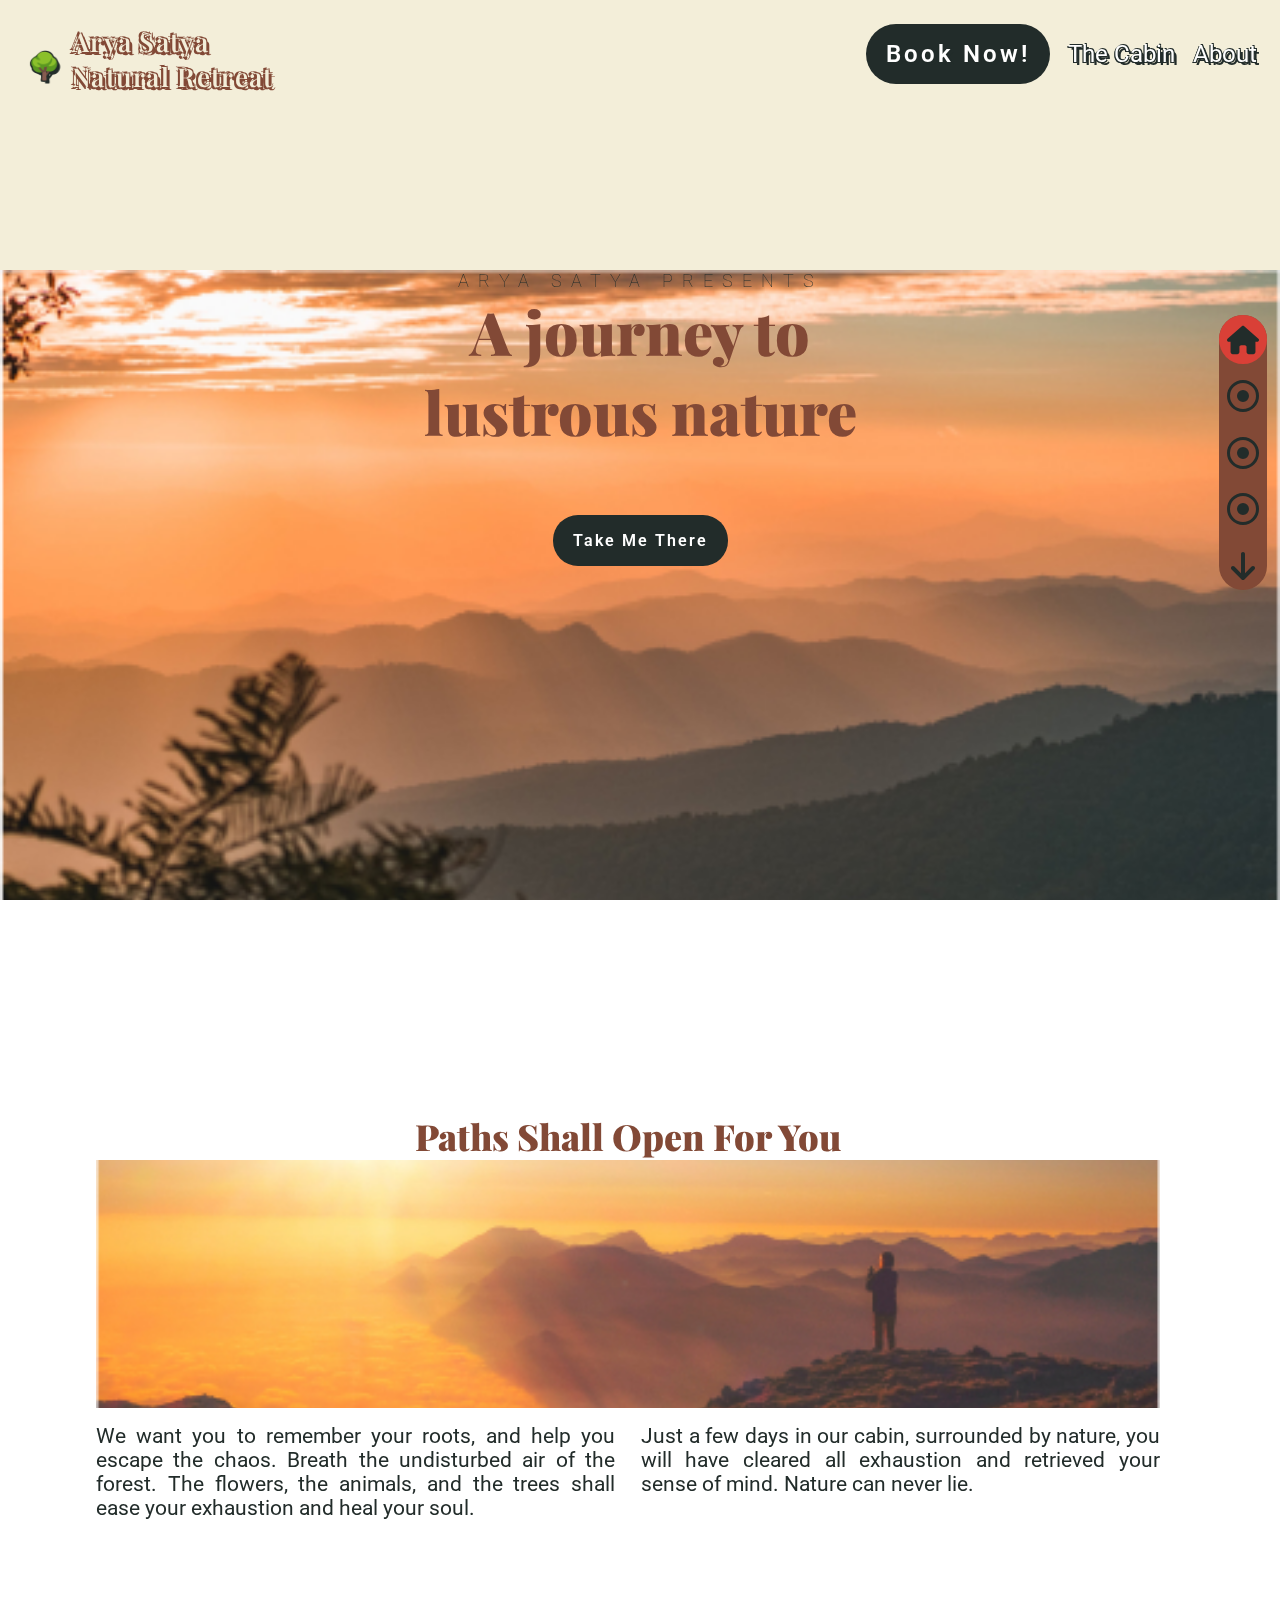
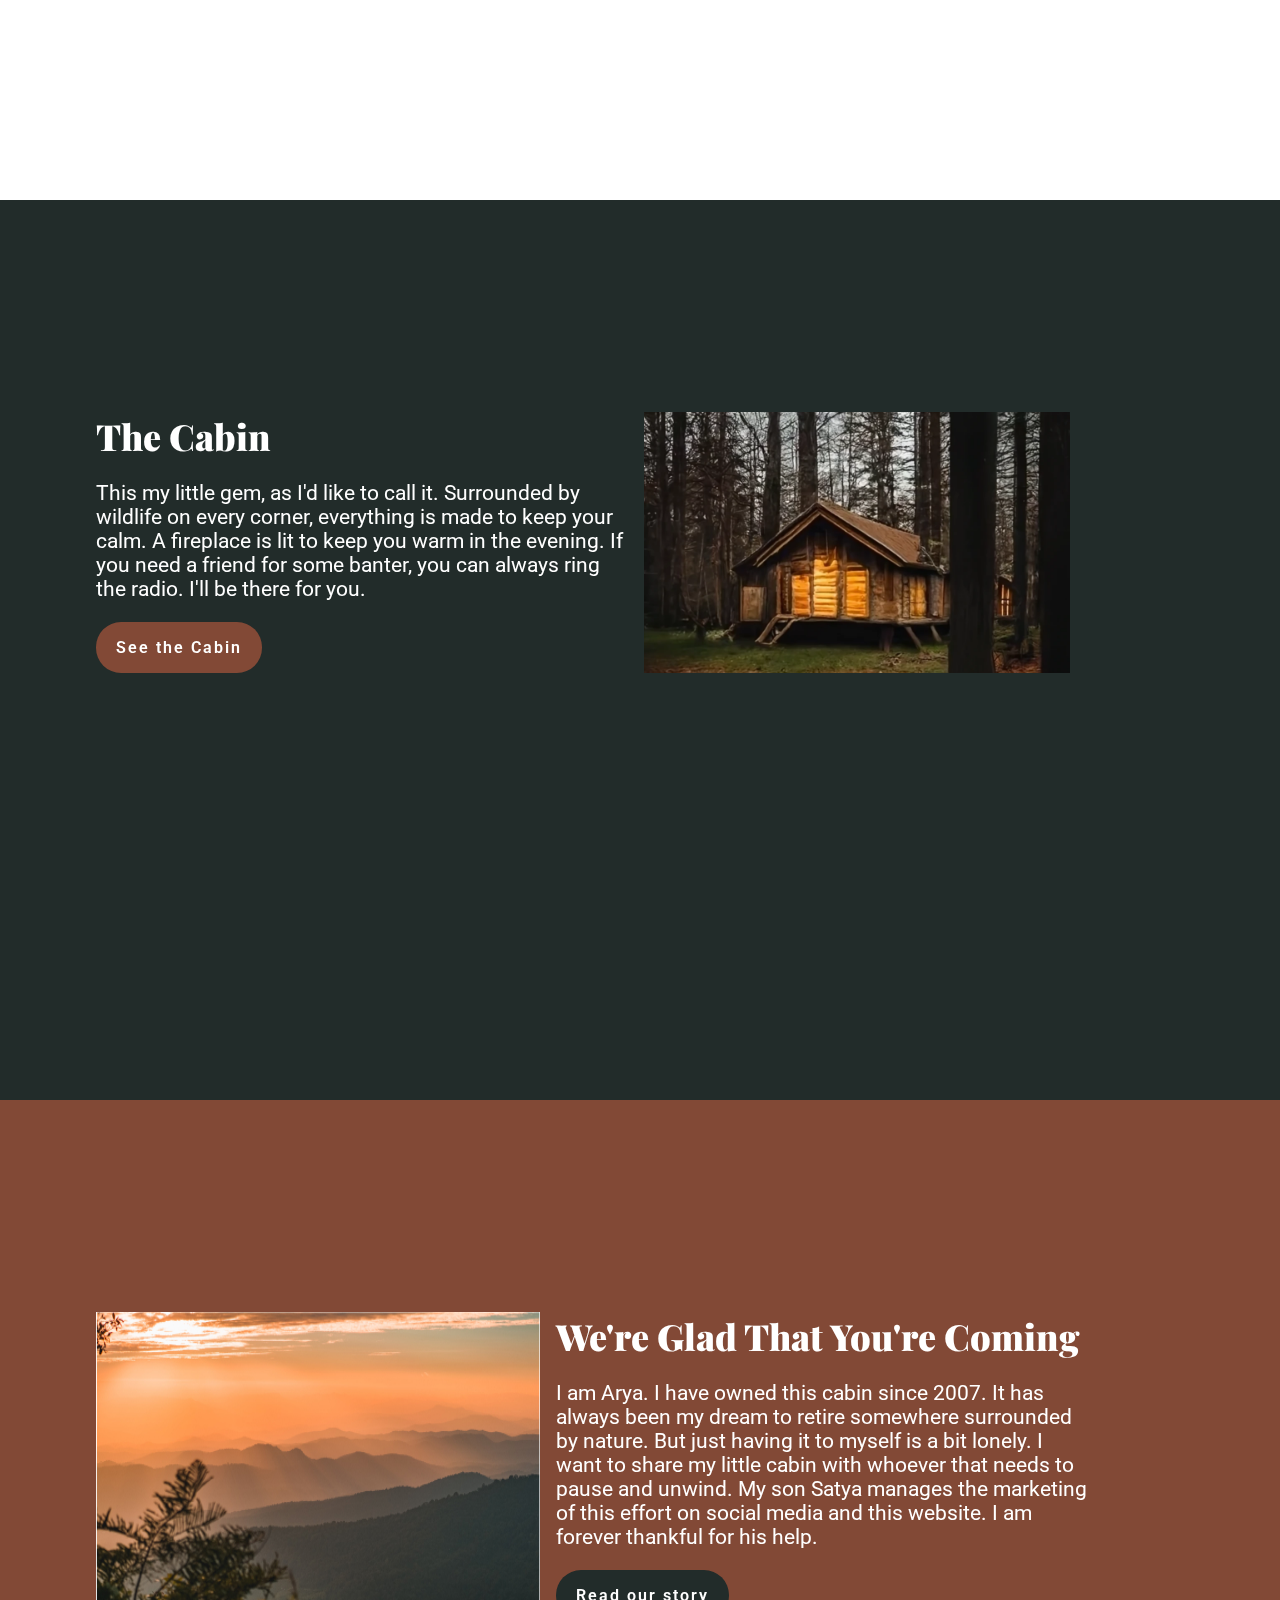
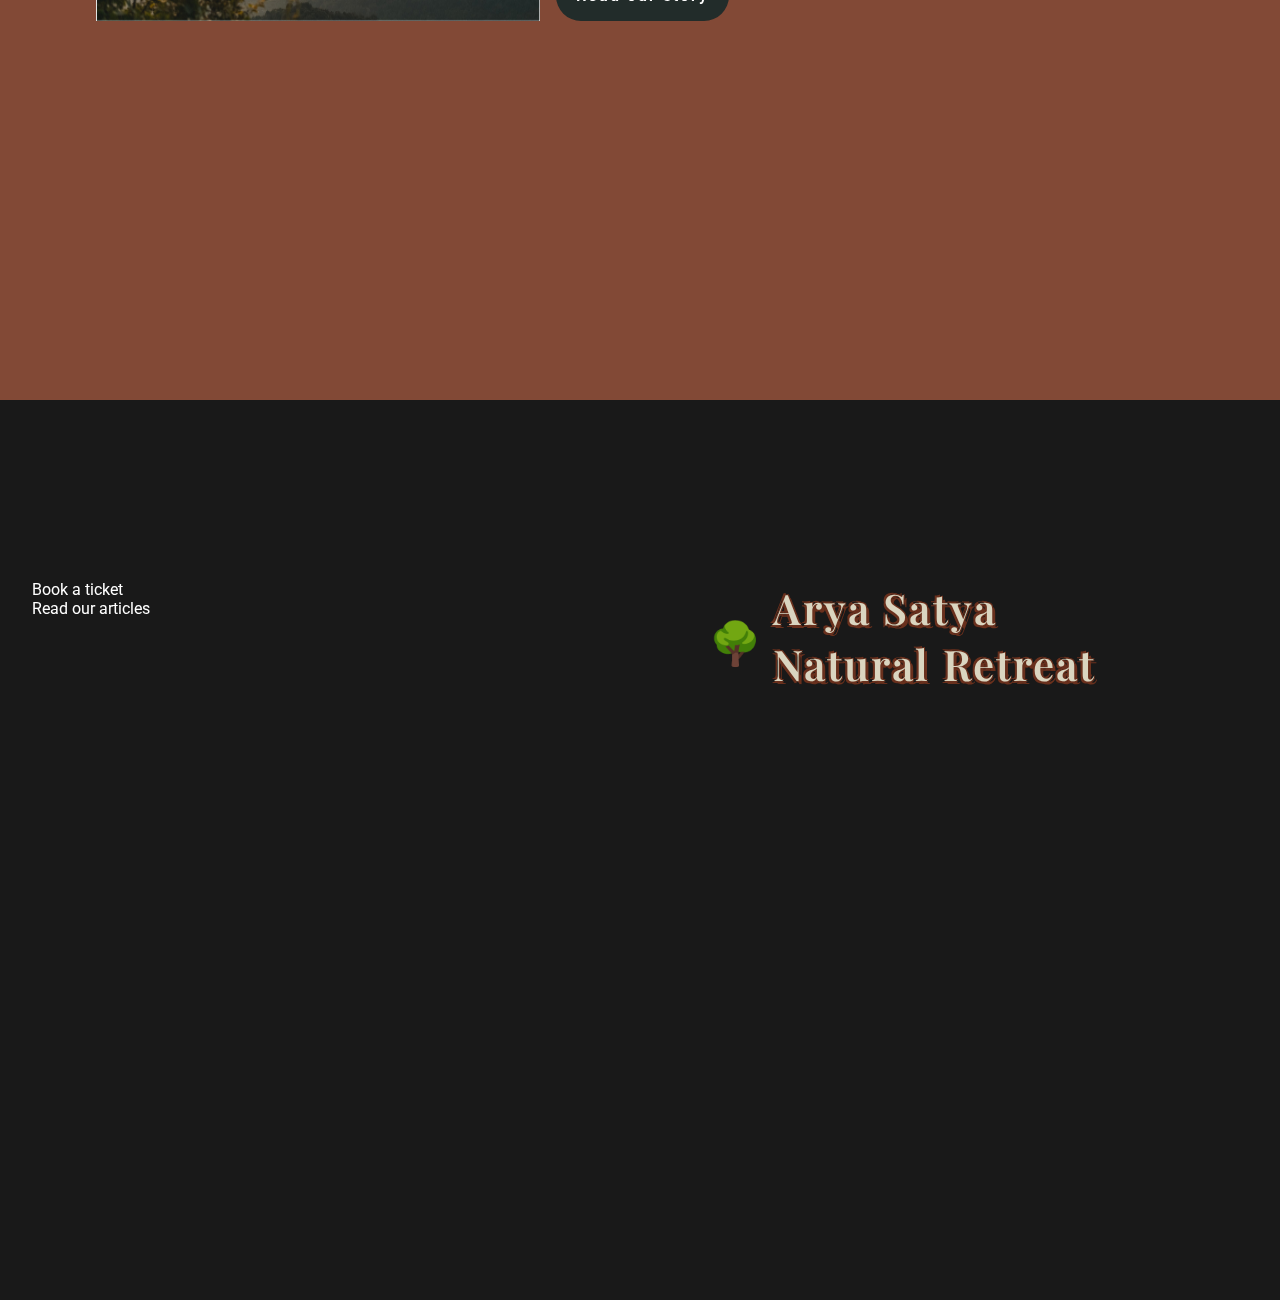
==== commit c69ad901: "added img assets" ====
--- a/index.html
+++ b/index.html
@@ -67,33 +67,34 @@
     </aside>
     <main>
       <div class="hero bg-beige fp" id="hero">
-        <div class="container">
-          <h3>arya satya presents</h3>
-          <h1>A journey to lustrous nature</h1>
-          <a
-            href="src/pages/booking.html"
-            class="btn bg-green"
-            style="margin-top: 4em"
-            >Take Me There</a
-          >
+        <div class="hero__bg">
+          <div class="container">
+            <h3>arya satya presents</h3>
+            <h1>A journey to lustrous nature</h1>
+            <a
+              href="src/pages/booking.html"
+              class="btn bg-green"
+              style="margin-top: 4em"
+              >Take Me There</a
+            >
+          </div>
         </div>
       </div>
       <div id="content">
         <section class="container fp" id="1">
-          <div class="quality">
+          <div class="quality blurb">
             <h2>Paths shall open for you</h2>
             <!-- Panorama start -->
             <!-- Placeholder -->
-            <div style="background-color: yellow; height: 248px">
-              <p>Placeholder for panoramic img</p>
-            </div>
+            <div class="panorama"></div>
             <!-- Panorama end-->
             <div class="row">
               <article>
                 <p>
-                  We want you to remember your roots, and help you figure it
-                  out. The flowers, the animals, and the trees shall ease your
-                  exhaustion and heal your soul.
+                  We want you to remember your roots, and help you escape the
+                  chaos. Breath the undisturbed air of the forest. The flowers,
+                  the animals, and the trees shall ease your exhaustion and heal
+                  your soul.
                 </p>
                 <p>
                   Just a few days in our cabin, surrounded by nature, you will
@@ -101,11 +102,6 @@
                   Nature can never lie.
                 </p>
               </article>
-            </div>
-            <div class="row">
-              <a href="src/pages/booking.html" class="btn bg-green"
-                >I'm intrigued</a
-              >
             </div>
           </div>
         </section>
@@ -130,10 +126,7 @@
                   >See the Cabin</a
                 >
               </div>
-              <img
-                src="src/images/image-01.jpg"
-                alt="A wooden cabin, surrounded by trees and wilderness"
-                class="blurb__img" />
+              <div class="cabin blurb__img"></div>
             </div>
           </div>
         </section>
@@ -153,8 +146,8 @@
                   been my dream to retire somewhere surrounded by nature. But
                   just having it to myself is a bit lonely. I want to share my
                   little cabin with whoever that needs to pause and unwind. My
-                  son Satya manages the marketing of this effort on social
-                  media and this website. I am forever thankful for his help.
+                  son Satya manages the marketing of this effort on social media
+                  and this website. I am forever thankful for his help.
                 </p>
               </article>
               <a href="src/pages/about.html" class="btn bg-green"
--- a/src/style.css
+++ b/src/style.css
@@ -173,6 +173,11 @@
   text-transform: capitalize;
 }
 
+footer .logo {
+  font-size: 42px;
+  width: 40%;
+}
+
 @media (width < 940px) {
   .row {
     flex-direction: column;
--- a/src/styles/main.css
+++ b/src/styles/main.css
@@ -72,8 +72,29 @@
   text-transform: uppercase;
 }
 
+.hero__bg {
+  /* ganti pake gambar hutan */
+  background-image: url('../images/image-02.jpg');
+  background-size: cover;
+  height: 70dvh;
+}
+
+.cabin {
+  background-image: url('../images/cabin.webp');
+  background-size: cover;
+  width: 40%;
+  aspect-ratio: 5/2;
+}
+
+.panorama {
+  background-image: url('../images/image-01.jpg');
+  background-size: cover;
+  height: 248px;
+  background-position: center;
+}
+
 .quality {
-  margin-top: -2em;
+  margin-top: -4em;
 }
 
 .quality h2 {
@@ -91,6 +112,7 @@
 
 .blurb {
   margin-top: 2em;
+  margin-left: 4rem;
 }
 
 .blurb__text {
@@ -101,13 +123,9 @@
   text-transform: capitalize;
 }
 
-.blurb__img {
-  aspect-ratio: 3/2;
-}
-
 .blurb__img + .blurb,
 .blurb + .blurb__img {
-  margin-right: 1em;
+  margin-right: 2em;
 }
 
 @media (width < 940px) {
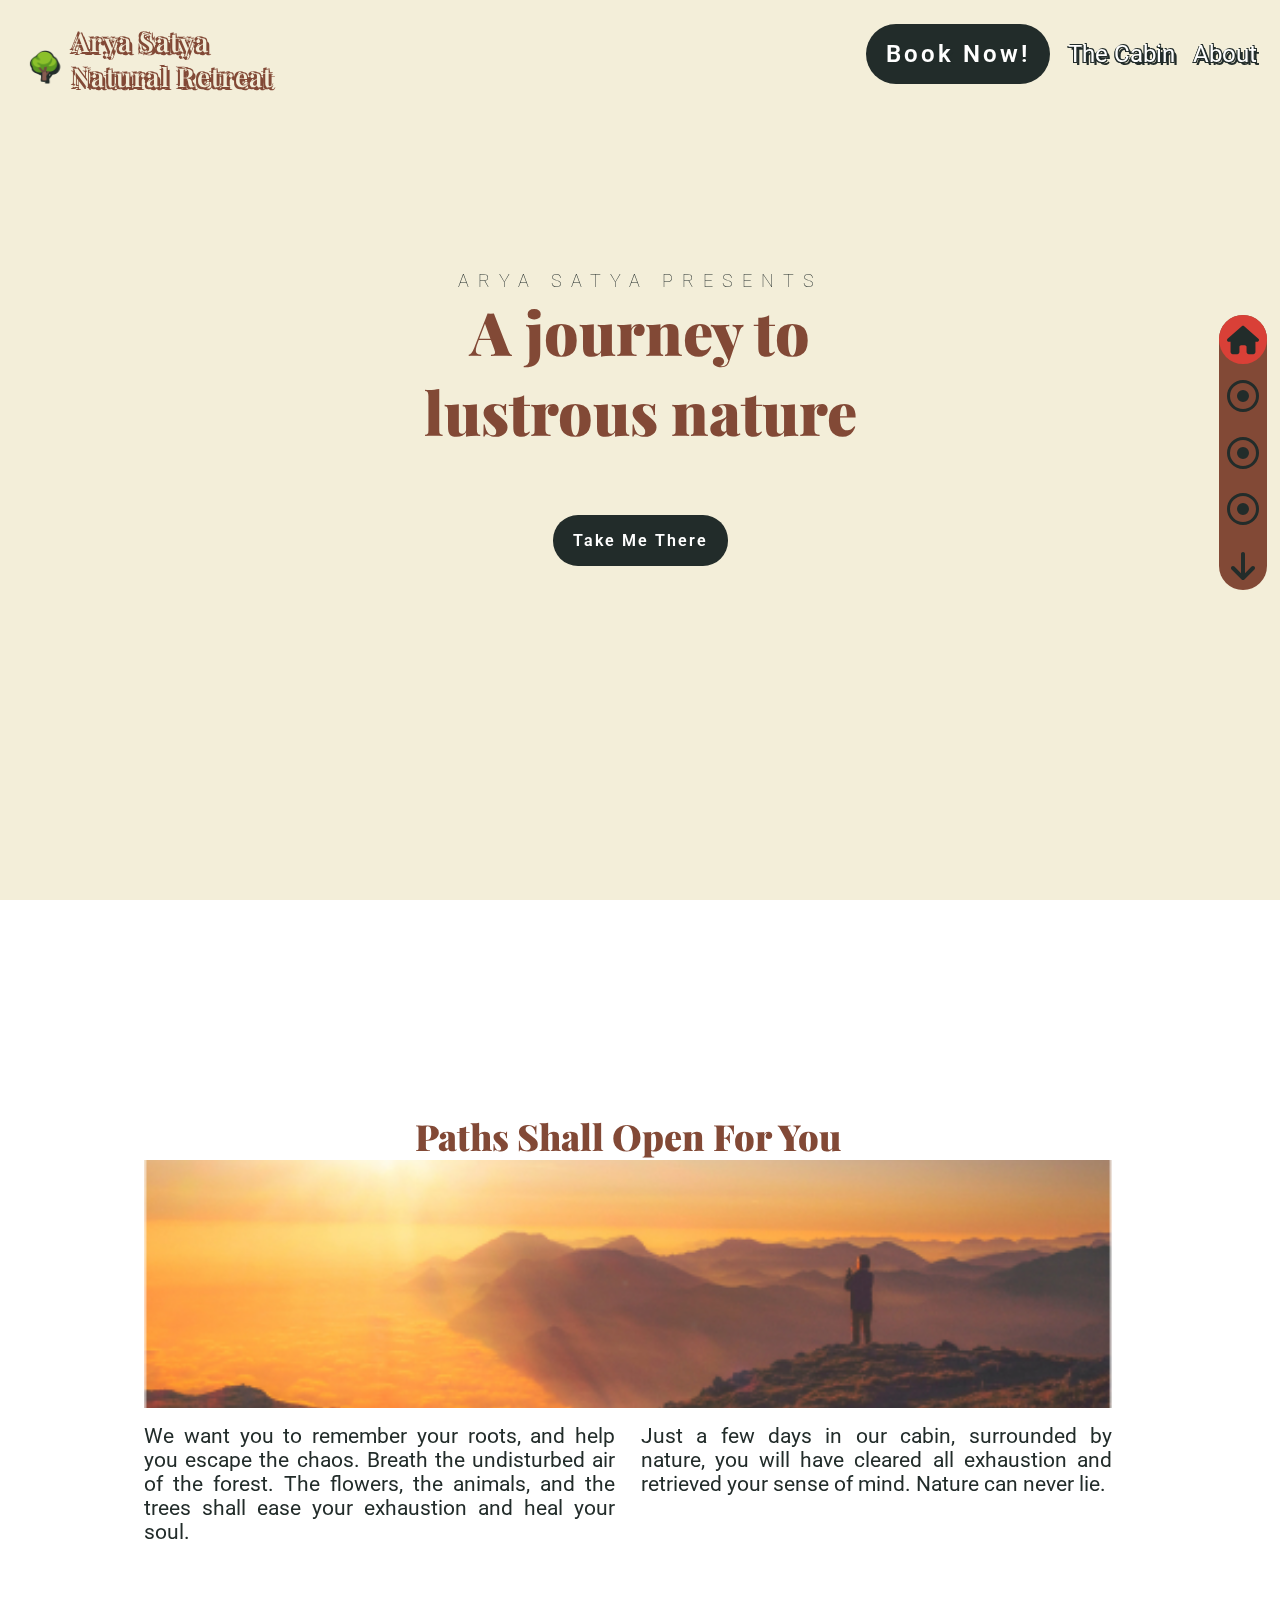
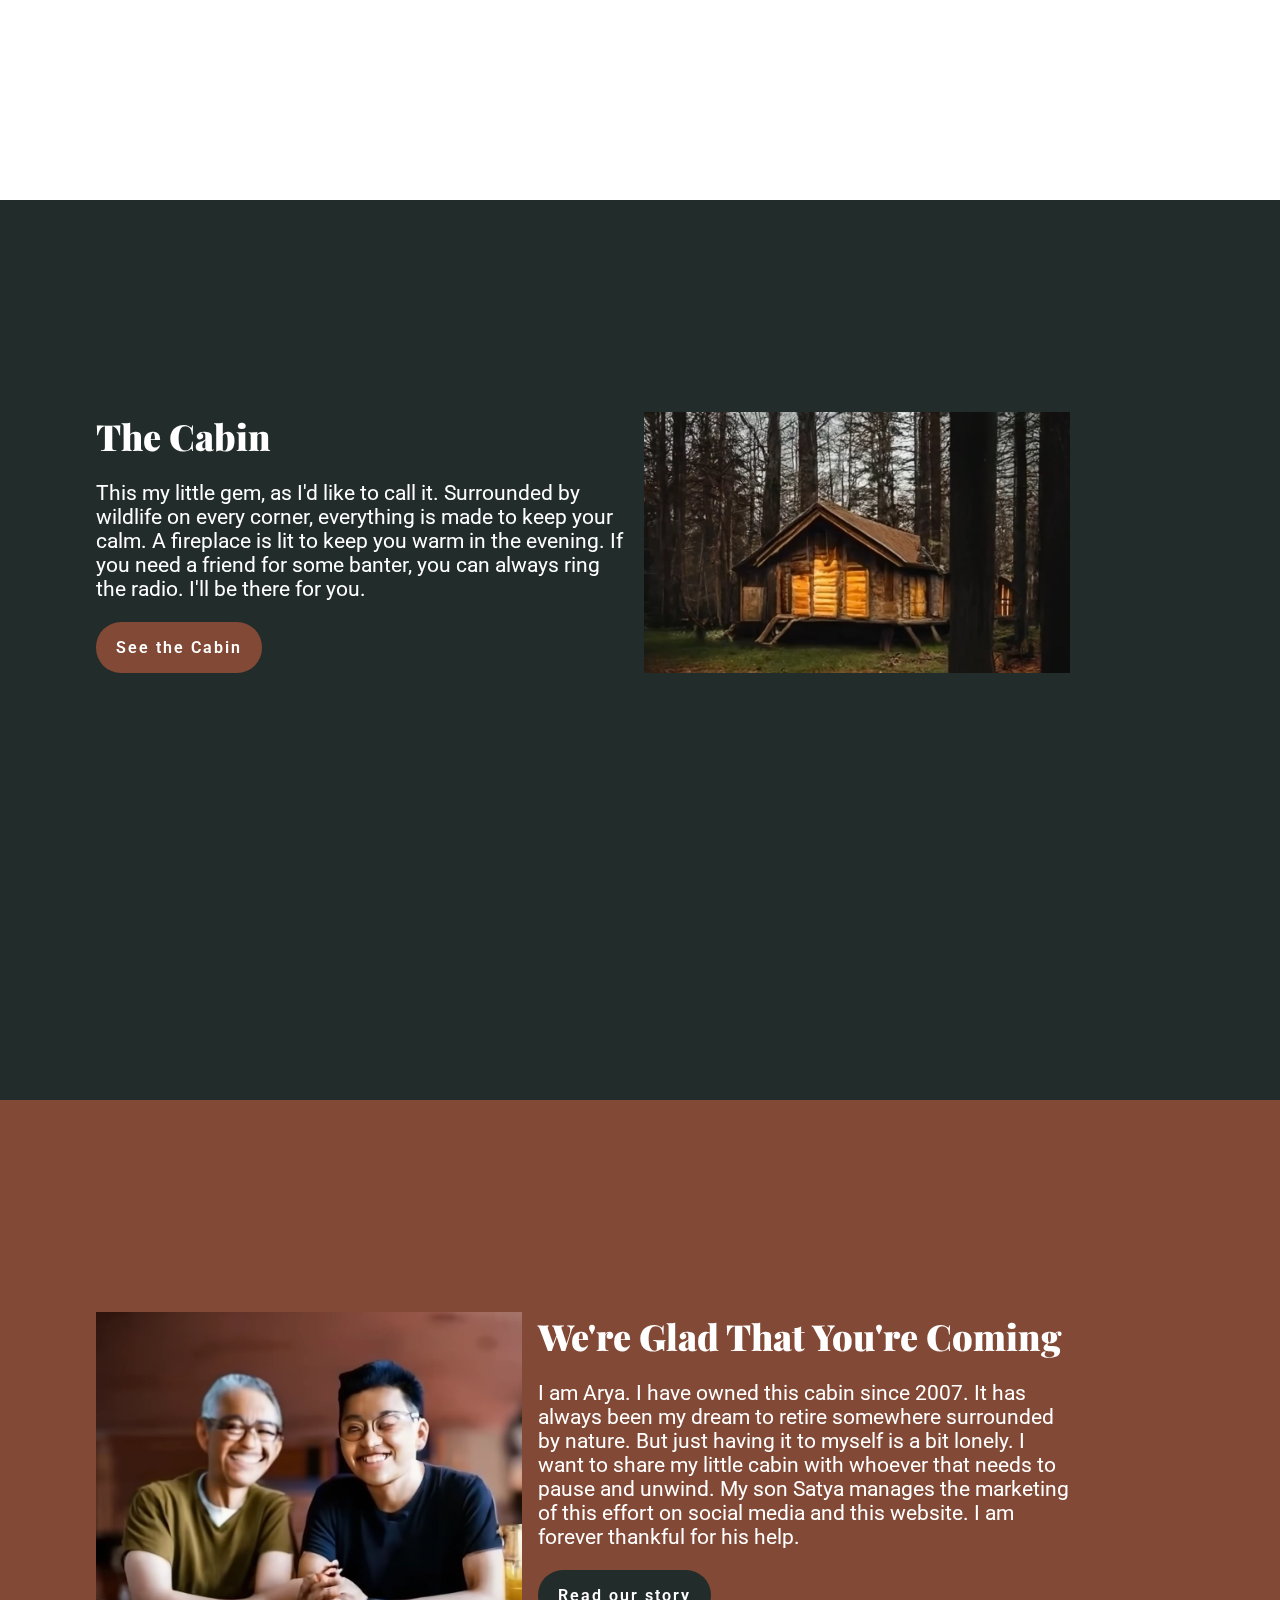
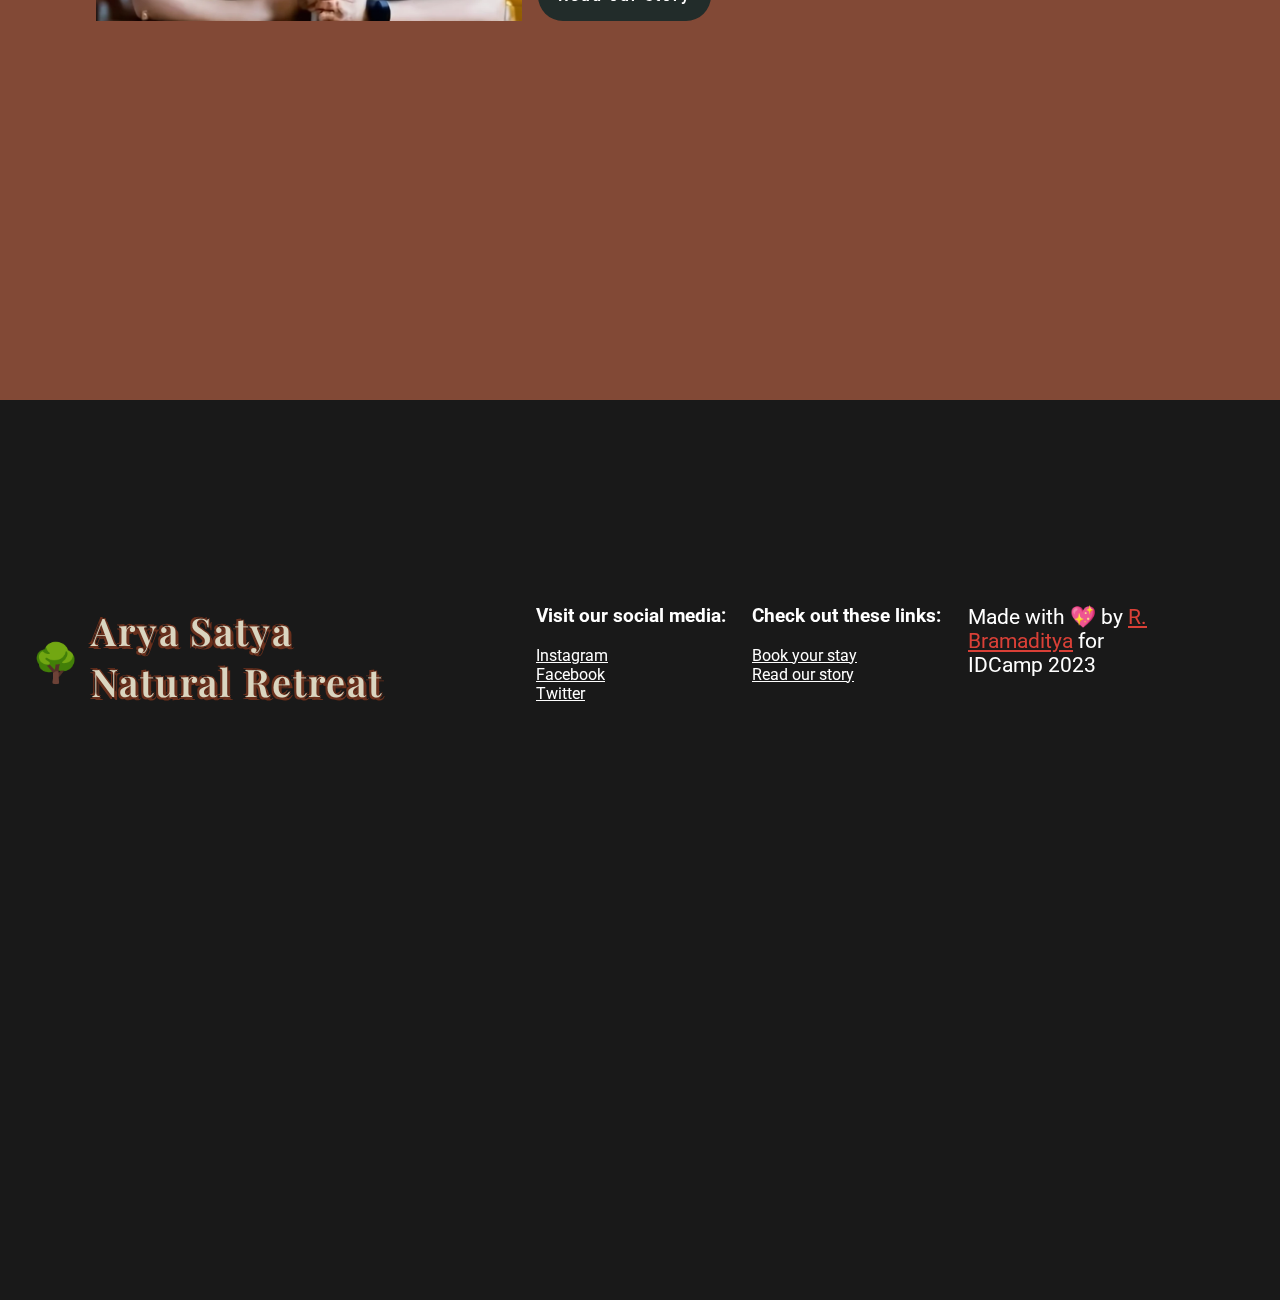
==== commit 559ec878: "index done" ====
--- a/index.html
+++ b/index.html
@@ -34,50 +34,17 @@
         </ul>
       </nav>
     </header>
-    <aside>
-      <nav class="sidebar" aria-label="Side Navigation Bar">
-        <ul>
-          <li>
-            <a href="#hero" class="active">
-              <img src="src/images/house-solid.svg" alt="Home" id="home" />
-            </a>
-          </li>
-          <li>
-            <a href="#1" class="">
-              <img src="src/images/circle-dot-regular.svg" alt="" />
-            </a>
-          </li>
-          <li>
-            <a href="#2" class="">
-              <img src="src/images/circle-dot-regular.svg" alt="" />
-            </a>
-          </li>
-          <li>
-            <a href="#3" class="">
-              <img src="src/images/circle-dot-regular.svg" alt="" />
-            </a>
-          </li>
-          <li>
-            <a href="#foot" class="">
-              <img src="src/images/arrow-down-solid.svg" alt="" />
-            </a>
-          </li>
-        </ul>
-      </nav>
-    </aside>
     <main>
       <div class="hero bg-beige fp" id="hero">
-        <div class="hero__bg">
-          <div class="container">
-            <h3>arya satya presents</h3>
-            <h1>A journey to lustrous nature</h1>
-            <a
-              href="src/pages/booking.html"
-              class="btn bg-green"
-              style="margin-top: 4em"
-              >Take Me There</a
-            >
-          </div>
+        <div class="container">
+          <h3>arya satya presents</h3>
+          <h1>A journey to lustrous nature</h1>
+          <a
+            href="src/pages/booking.html"
+            class="btn bg-green"
+            style="margin-top: 4em"
+            >Take Me There</a
+          >
         </div>
       </div>
       <div id="content">
@@ -85,9 +52,7 @@
           <div class="quality blurb">
             <h2>Paths shall open for you</h2>
             <!-- Panorama start -->
-            <!-- Placeholder -->
             <div class="panorama"></div>
-            <!-- Panorama end-->
             <div class="row">
               <article>
                 <p>
@@ -134,10 +99,7 @@
       <section class="bg-brown" id="3">
         <div class="container fp">
           <div class="row blurb">
-            <img
-              src="src/images/image-02.jpg"
-              alt="A middle aged man, Arya, and his son, Satya, standing in front of a wooden cabin"
-              class="blurb__img" />
+            <div class="blurb__img aryasatya"></div>
             <div class="blurb__text">
               <article>
                 <h2>We're glad that you're coming</h2>
@@ -158,21 +120,80 @@
         </div>
       </section>
     </main>
-    <footer id="foot">
-      <div class="" style="background-color: #191919; color: white">
-        <div class="container fp">
-          <div class="row" style="justify-content: space-between">
-            <div class="links">
-              <ul>
-                <li>Book a ticket</li>
-                <li>Read our articles</li>
-                <li></li>
-                <li></li>
-              </ul>
-            </div>
-            <div class="logo">
-              <span>🌳</span>
-              <span>Arya Satya Natural Retreat</span>
+    <aside>
+      <nav class="sidebar" aria-label="Side Navigation Bar">
+        <ul>
+          <li>
+            <a href="#hero" class="active">
+              <img src="src/images/house-solid.svg" alt="Home" id="home" />
+            </a>
+          </li>
+          <li>
+            <a href="#1" class="">
+              <img src="src/images/circle-dot-regular.svg" alt="" />
+            </a>
+          </li>
+          <li>
+            <a href="#2" class="">
+              <img src="src/images/circle-dot-regular.svg" alt="" />
+            </a>
+          </li>
+          <li>
+            <a href="#3" class="">
+              <img src="src/images/circle-dot-regular.svg" alt="" />
+            </a>
+          </li>
+          <li>
+            <a href="#foot" class="">
+              <img src="src/images/arrow-down-solid.svg" alt="" />
+            </a>
+          </li>
+        </ul>
+      </nav>
+    </aside>
+    <footer>
+      <div class="bg-black">
+        <div class="container fp" id="foot">
+          <div class="row">
+            <div class="grid">
+              <div class="logo">
+                <span>🌳</span>
+                <span>Arya Satya Natural Retreat</span>
+              </div>
+              <div class="links">
+                <h3>Visit our social media:</h3>
+                <ul>
+                  <li>
+                    <a href="https://instagram.com">Instagram</a>
+                  </li>
+                  <li>
+                    <a href="https://facebook.com">Facebook</a>
+                  </li>
+                  <li>
+                    <a href="https://x.com">Twitter</a>
+                  </li>
+                </ul>
+              </div>
+              <div class="links">
+                <h3>Check out these links:</h3>
+                <ul>
+                  <li>
+                    <a href="src/pages/booking.html">Book your stay</a>
+                  </li>
+                  <li>
+                    <a href="src/pages/about.html">Read our story</a>
+                  </li>
+                </ul>
+              </div>
+              <!-- Made by bramadityaw -->
+              <p>Made with 💖 by <a target="_blank" href="https://github.com/bramadityaw">R. Bramaditya</a> for IDCamp 2023</p>
+              <div class="links">
+                <ul>
+                  <li><a href=""></a></li>
+                  <li><a href=""></a></li>
+                  <li><a href=""></a></li>
+                </ul>
+              </div>
             </div>
           </div>
         </div>
--- a/src/style.css
+++ b/src/style.css
@@ -2,6 +2,7 @@
   --beige: #f3eed9;
   --brown: #824936;
   --green: #222c2a;
+  --red: #d94037;
 }
 
 *,
@@ -24,6 +25,14 @@
   margin: 0;
 }
 
+* a, * a:visited:hover {
+  color: var(--red);
+}
+
+* a:visited {
+  color: var(--brown);
+}
+
 p {
   font-size: clamp(0.95em, 3dvw, 21px);
   font-weight: 400;
@@ -40,6 +49,11 @@
 
 .bg-green {
   background-color: var(--green);
+  color: white;
+}
+
+.bg-black {
+  background-color: #191919;
   color: white;
 }
 
@@ -52,6 +66,10 @@
 .row {
   display: flex;
   gap: 1em;
+}
+
+.grid {
+  display: grid;
 }
 
 .btn {
@@ -90,12 +108,8 @@
 .logo span + span {
   letter-spacing: 0.05em;
   color: var(--beige);
-  text-shadow: 
-    3px 3px 0 var(--brown),
-    -2px -2px 0 var(--brown),
-    1px -1px 0 var(--brown),
-    -2px 2px 0 var(--brown),
-    1px 1px 0 var(--brown);
+  text-shadow: 3px 3px 0 var(--brown), -2px -2px 0 var(--brown),
+    1px -1px 0 var(--brown), -2px 2px 0 var(--brown), 1px 1px 0 var(--brown);
   --webkit-text-stroke: 1px var(--brown);
   margin-left: 0.75rem;
 }
@@ -120,12 +134,8 @@
   text-decoration: none;
   --webkit-text-stroke: 1px var(--green);
   color: white;
-  text-shadow: 
-    3px 3px 0 var(--green),
-    -1px 1px 0 var(--green),
-    1px -1px 0 var(--green),
-    -1px 1px 0 var(--green),
-    1px 1px 0 var(--green);
+  text-shadow: 3px 3px 0 var(--green), -1px 1px 0 var(--green),
+    1px -1px 0 var(--green), -1px 1px 0 var(--green), 1px 1px 0 var(--green);
 }
 
 .navigation {
@@ -138,6 +148,7 @@
 .navigation .btn {
   border-radius: 50px;
   margin-right: 1em;
+  mix-blend-mode: overlay;
 }
 
 .navigation ul {
@@ -173,40 +184,32 @@
   text-transform: capitalize;
 }
 
+footer .row {
+  padding-bottom: 2em;
+}
+
 footer .logo {
-  font-size: 42px;
-  width: 40%;
+  font-size: 38px;
+  width: 100%
+}
+
+footer .links a {
+  color: inherit
+}
+
+footer .grid {
+  display: flex;
+  flex-direction: column;
+  gap: 1.5em
+}
+
+footer h3 , footer p{
+  margin-top: 0;
 }
 
 @media (width < 940px) {
   .row {
     flex-direction: column;
-  }
-
-  .quality .row {
-    margin-top: 1em;
-  }
-
-  .blurb {
-    margin-top: 0;
-  }
-
-  .blurb__img,
-  .blurb__text {
-    margin: 0 auto !important;
-    min-width: 244px;
-  }
-
-  .blurb__text {
-    width: 80% !important;
-  }
-
-  .blurb__img {
-    width: 60%;
-  }
-
-  .blurb__text > h2 {
-    margin-top: 0.8em;
   }
 }
 
@@ -227,6 +230,18 @@
   }
 }
 
+@media (width > 585px) {
+
+  #foot {
+    padding-top: 16%;
+  }
+
+  #foot .grid {
+    display: grid;
+    grid-template-columns: 5fr 2fr 2fr 2fr;
+  }
+}
+
 @media (width > 448px) {
   li.nav__item.md-show,
   .nav__item.md-show {
--- a/src/styles/main.css
+++ b/src/styles/main.css
@@ -72,29 +72,31 @@
   text-transform: uppercase;
 }
 
-.hero__bg {
-  /* ganti pake gambar hutan */
-  background-image: url('../images/image-02.jpg');
-  background-size: cover;
-  height: 70dvh;
-}
-
 .cabin {
-  background-image: url('../images/cabin.webp');
+  background-image: url("../images/cabin.webp");
   background-size: cover;
   width: 40%;
   aspect-ratio: 5/2;
 }
 
+.aryasatya {
+  background-image: url("../images/aryasatya.webp");
+  background-size: cover;
+  background-position: center;
+  width: 40%;
+  aspect-ratio: 5/2;
+}
+
 .panorama {
-  background-image: url('../images/image-01.jpg');
+  background-image: url("../images/image-01.jpg");
   background-size: cover;
   height: 248px;
   background-position: center;
 }
 
 .quality {
-  margin-top: -4em;
+  margin-top: -2em;
+  padding: 0 3em;
 }
 
 .quality h2 {
@@ -112,7 +114,7 @@
 
 .blurb {
   margin-top: 2em;
-  margin-left: 4rem;
+  margin-left: clamp(0.8em, 6dvw,4rem);
 }
 
 .blurb__text {
@@ -131,6 +133,55 @@
 @media (width < 940px) {
   .blurb {
     margin-top: 0;
+  }
+
+  .quality .row {
+    margin-top: 1em;
+  }
+
+  .quality p {
+    margin-top: 0;
+  }
+
+  .cabin {
+    background-position-x: 0;
+    background-position-y: 20%;
+    aspect-ratio: 3;
+  }
+
+  .aryasatya {
+    aspect-ratio: 2.8;
+    background-position-x: center;
+    background-position-y: 35%;
+  }
+
+  .blurb {
+    margin-top: 0;
+  }
+
+  .blurb__img,
+  .blurb__text {
+    margin: 0 auto !important;
+    min-width: 244px;
+  }
+
+  .blurb__text {
+    width: 80% !important;
+  }
+
+  .blurb__img {
+    width: 80%;
+  }
+
+  .blurb__text > h2 {
+    margin-top: 0.8em;
+  }
+}
+
+@media (width < 654px) {
+  .cabin {
+    background-position-y: 25%;
+    aspect-ratio: 2.25;
   }
 }
 
